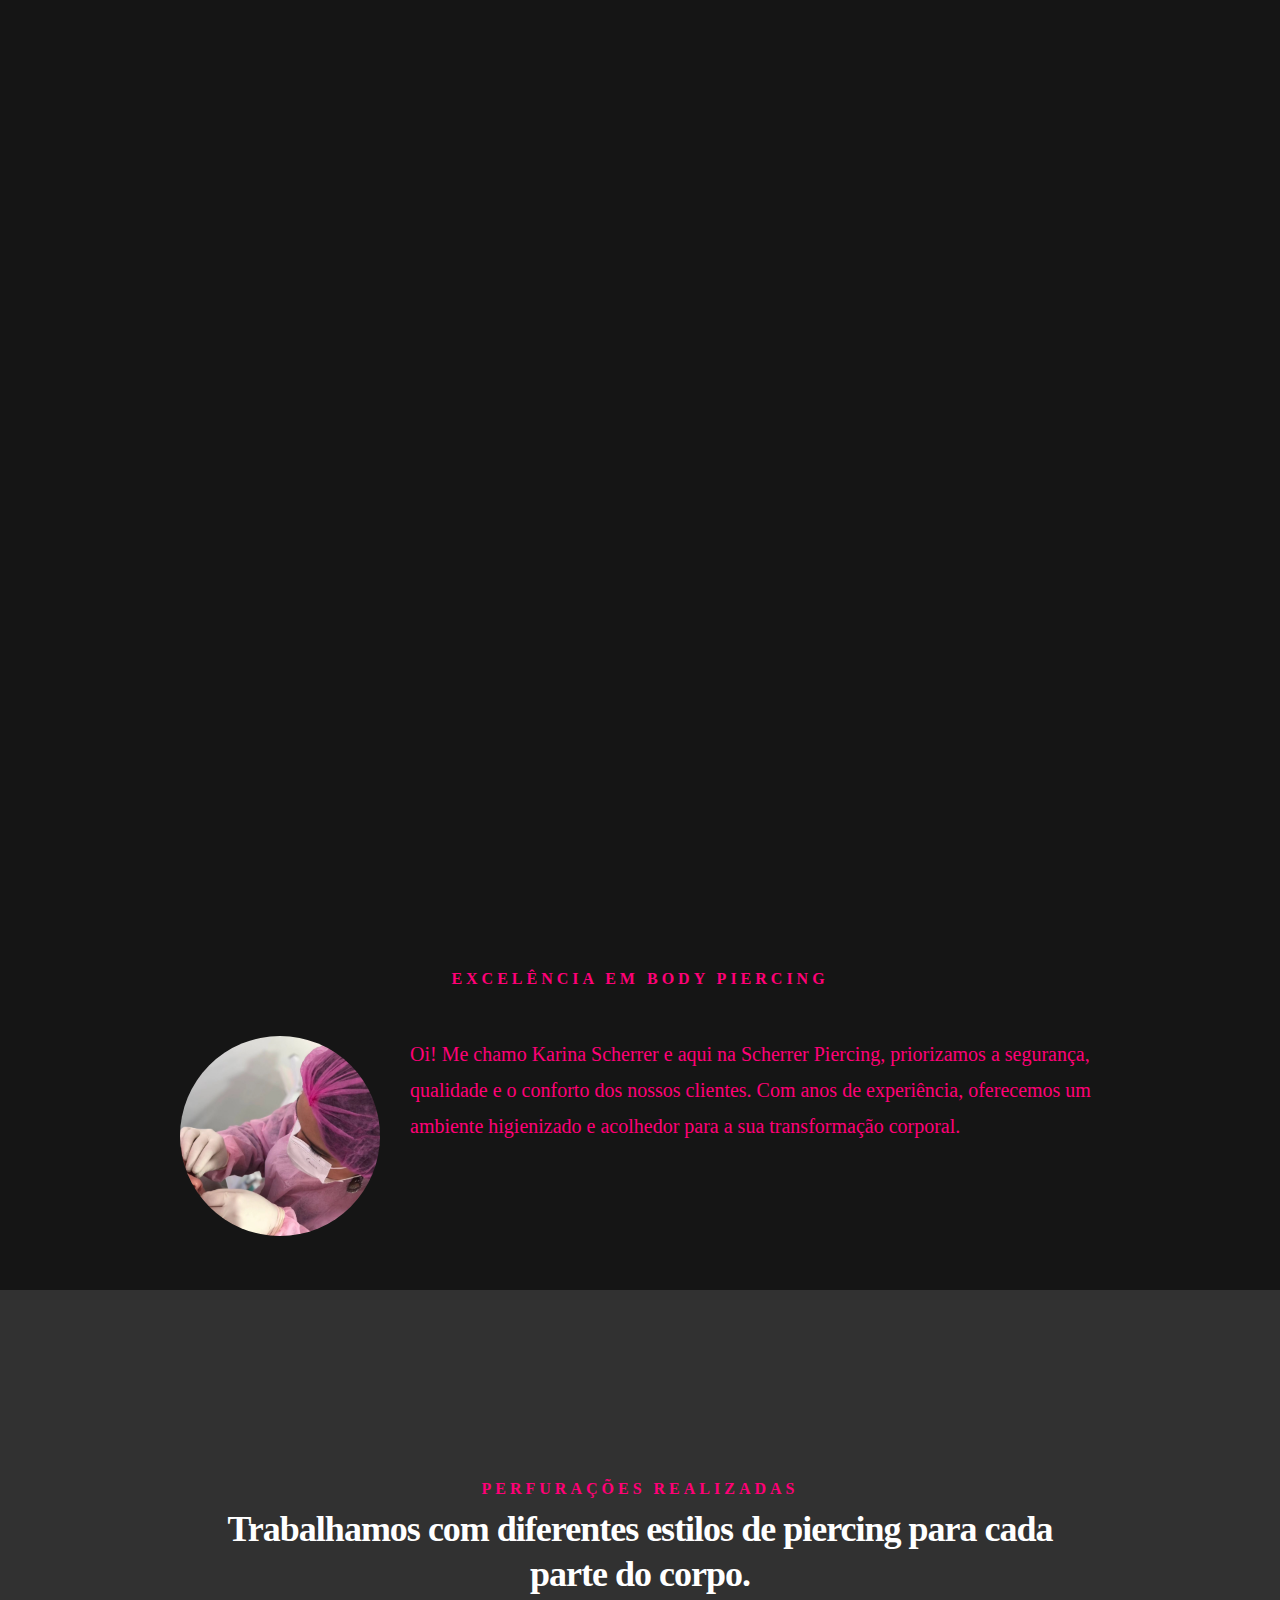
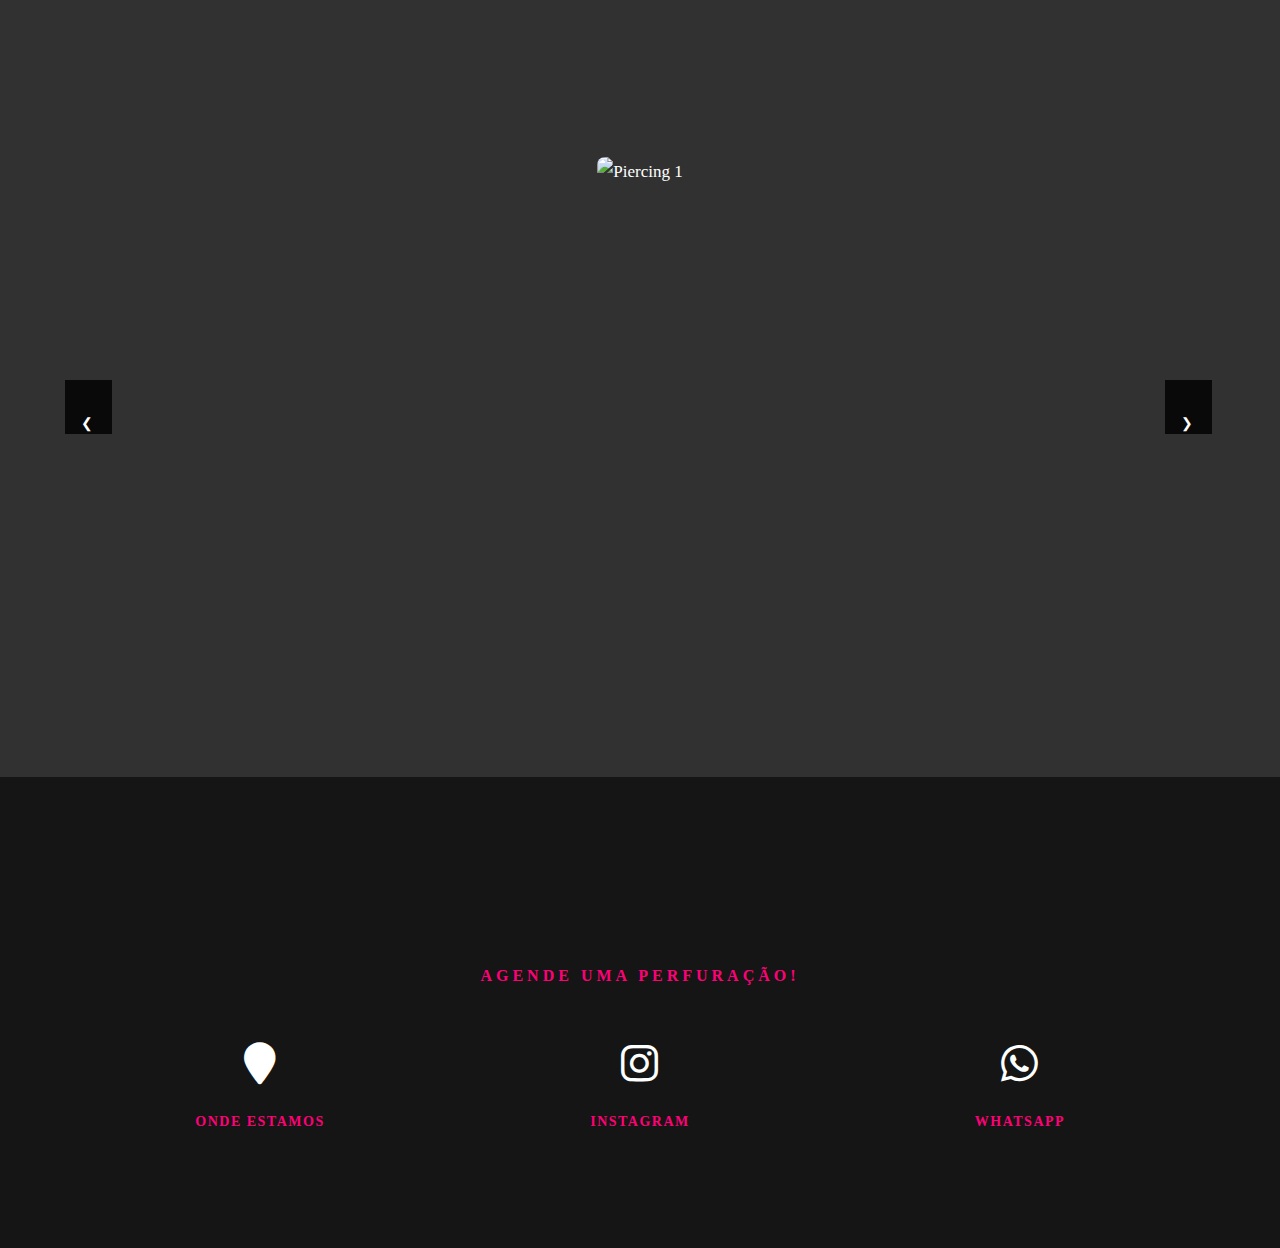
==== index.html @ 1ef667ef "chore(images): update piercing image file in assets directory" ====
<!DOCTYPE html>
<!--[if IE 8 ]><html class="no-js oldie ie8" lang="en"> <![endif]-->
<!--[if IE 9 ]><html class="no-js oldie ie9" lang="en"> <![endif]-->
<!--[if (gte IE 9)|!(IE)]><!-->
<html class="no-js" lang="en"> <!--<![endif]-->

<head>
  <meta charset="utf-8">
  <title>Scherrer Piercing - Excelência em Body Piercing</title>
  <meta name="description"
    content="Descubra a excelência em body piercing com Karina Scherrer. Segurança, qualidade e conforto garantidos. Agende uma perfuração agora!">
  <meta name="keywords" content="body piercing, perfuração segura, Karina Scherrer, estúdio de piercing, arte corporal">
  <meta name="author" content="Karina Scherrer">
  <meta name="viewport" content="width=device-width, initial-scale=1, maximum-scale=1">
  <link rel="icon" href="images/piercing-ico.png" type="image/png" />

  <link rel="stylesheet" href="css/base.css">
  <link rel="stylesheet" href="css/main.css">
  <link rel="stylesheet" href="css/vendor.css">
  <link rel="stylesheet" href="css/custom-carousel.css">
  <link rel="stylesheet" href="css/carousel-styles.css">


  <script src="js/modernizr.js"></script>
  <script src="js/pace.min.js"></script>

</head>

<body id="top">

  <section id="intro">

    <div class="intro-overlay" aria-hidden="true"></div>

    <div class="intro-content" aria-labelledby="intro-heading">
      <div class="row">

        <div class="col-twelve">

          <h1 id="intro-heading">Bem-vindo ao Scherrer Piercing</h1>

          <p class="intro-position">
            <span>Seu Corpo</span>
            <span>Sua Arte</span>
          </p>

          <a class="button stroke smoothscroll" href="#estudio" title="Saiba mais sobre o Estúdio">Sobre o estúdio</a>

        </div>

      </div>
    </div>
  </section>

  <section id="estudio">

    <div class="row section-intro">
      <div class="col-twelve">

        <h5> Excelência em Body Piercing </h5>


        <div class="intro-info">

          <img src="images/scherrer.jpeg" alt="Foto de Karina Scherrer, fundadora do Scherrer Piercing">

          <p class="lead">Oi! Me chamo Karina Scherrer e aqui na Scherrer Piercing, priorizamos a segurança,
            qualidade e o conforto dos
            nossos
            clientes. Com anos de experiência, oferecemos um ambiente higienizado e acolhedor para a sua
            transformação corporal. </p>
        </div>

      </div>
    </div>

    <div class="row estudio-content">

      <div class="col-six tab-full">

        <h3></h3>

      </div>

      <div class="col-six tab-full">
        </ul>
      </div>
    </div>
  </section>

  <section id="services" class="grey-section">
    <div class="row section-intro">
      <div class="col-twelve">
        <h5>Perfurações Realizadas</h5>
        <h1>Trabalhamos com diferentes estilos de piercing para cada parte do corpo.</h1>
        <p class="lead"></p>
      </div>
    </div>
    <div class="row services-content">
      <div class="col-twelve">
        <h3>Galeria de Piercings</h3>
        <section id="carousel">
          <div class="carousel-container">
            <button class="carousel-btn prev" onclick="navigateSlides(-1)">&#10094;</button>
            <div class="slides" id="slidesContainer">
            </div>
            <button class="carousel-btn next" onclick="navigateSlides(1)">&#10095;</button>
          </div>
        </section>
      </div>
    </div>
  </section>
  <script>
    document.addEventListener("DOMContentLoaded", function () {
      const slidesContainer = document.getElementById("slidesContainer");
      const imgCount = 48;

      for (let i = 1; i <= imgCount; i++) {
        const imgElement = document.createElement("img");
        imgElement.setAttribute("data-src", `images/piercings/${i}.jpeg`);
        imgElement.alt = `Piercing ${i}`;
        imgElement.classList.add("gallery-item", "slide-img", "lazy-load");
        if (i === 1) imgElement.style.display = "block";
        slidesContainer.appendChild(imgElement);
      }

      let slideIndex = 0;

      window.navigateSlides = function (n) {
        const slides = document.querySelectorAll(".slide-img");
        slides[slideIndex].style.display = "none";
        slideIndex = (slideIndex + n + slides.length) % slides.length;
        slides[slideIndex].style.display = "block";
      }
    });
  </script>

  <section id="contact">

    <div class="row section-intro">
      <div class="col-twelve">

        <h5>Agende uma perfuração!</h5>
      </div>
    </div>

    <div class="row contact-info">

      <div class="col-four tab-full">

        <div class="icon">
          <a href="https://www.google.com/maps/dir//scherrer+piercing/data=!4m6!4m5!1m1!4e2!1m2!1m1!1s0x94ce577d7c550337:0x5a8e71dbd92563c5?sa=X&ved=1t:3061&ictx=111"
            target="_blank">
            <i class="fa fa-map-marker"></i>
          </a>
        </div>
        <h5>Onde estamos</h5>

      </div>

      <div class="col-four tab-full collapse">

        <div class="icon">
          <a href="https://www.instagram.com/scherrerpiercing/" target="_blank">
            <i class="fab fa-instagram"></i>
          </a>
        </div>

        <h5>Instagram</h5>

      </div>

      <div class="col-four tab-full">

        <div class="icon">
          <a href="https://wa.me/5511990137278" target="_blank">
            <i class="fab fa-whatsapp"></i>
          </a>
        </div>

        <h5>whatsapp</h5>

      </div>

    </div>

  </section>
  <footer>
    <div class="row">
      <div class="col-six tab-full pull-right social">

      </div>

      <div id="go-top">
        <a class="smoothscroll" title="Back to Top" href="#top"><i class="fa fa-long-arrow-up"></i></a>
      </div>

    </div>
  </footer>

  <div id="preloader">
    <div id="loader"></div>
  </div>

  <script src="js/jquery-2.1.3.min.js"></script>
  <script src="js/plugins.js"></script>
  <script src="js/main.js"></script>

</body>

</html>
---- css/base.css ----
/**
 * ===================================================================
 *
 *  Kards v1.0 Base Stylesheet
 *  url: styleshout.com
 *  03-01-2016
 *  ------------------------------------------------------------------
 *  TOC:
 *  01. reset
 *  02. basic/base setup styles
 *  03. grid
 *  04. MISC
 *
 * ===================================================================
 */

/**
 * ===================================================================
 * 01. reset - normalize.css v3.0.2 | MIT License | git.io/normalize
 *
 * -------------------------------------------------------------------
 */
@import url('https://fonts.googleapis.com/css2?family=Lato:wght@400;700&display=swap');

html {
	font-family: 'Lato', sans-serif;
	-ms-text-size-adjust: 100%;
	-webkit-text-size-adjust: 100%;
}

body {
	margin: 0;
}

article,
aside,
details,
figcaption,
figure,
footer,
header,
hgroup,
main,
menu,
nav,
section,
summary {
	display: block;
}

audio,
canvas,
progress,
video {
	display: inline-block;
	vertical-align: baseline;
}

audio:not([controls]) {
	display: none;
	height: 0;
}

[hidden],
template {
	display: none;
}

a {
	background: transparent;
}

a:active,
a:hover {
	outline: 0;
}

abbr[title] {
	border-bottom: 1px dotted;
}

b,
strong {
	font-weight: bold;
}

dfn {
	font-style: italic;
}

h1 {
	font-size: 2em;
	margin: 0.67em 0;
}

mark {
	background: #FF0077;
	color: #000;
}

small {
	font-size: 80%;
}

sub,
sup {
	font-size: 75%;
	line-height: 0;
	position: relative;
	vertical-align: baseline;
}

sup {
	top: -0.5em;
}

sub {
	bottom: -0.25em;
}

img {
	border: 0;
}

svg:not(:root) {
	overflow: hidden;
}

figure {
	margin: 1em 40px;
}

hr {
	-moz-box-sizing: content-box;
	box-sizing: content-box;
	height: 0;
}

pre {
	overflow: auto;
}

code,
kbd,
pre,
samp {
	font-family: monospace, monospace;
	font-size: 1em;
}

button,
input,
optgroup,
select,
textarea {
	color: inherit;
	font: inherit;
	margin: 0;
}

button {
	overflow: visible;
}

button,
select {
	text-transform: none;
}

button,
html input[type="button"],
input[type="reset"],
input[type="submit"] {
	-webkit-appearance: button;
	cursor: pointer;
}

button[disabled],
html input[disabled] {
	cursor: default;
}

button::-moz-focus-inner,
input::-moz-focus-inner {
	border: 0;
	padding: 0;
}

input {
	line-height: normal;
}

input[type="checkbox"],
input[type="radio"] {
	box-sizing: border-box;
	padding: 0;
}

input[type="number"]::-webkit-inner-spin-button,
input[type="number"]::-webkit-outer-spin-button {
	height: auto;
}

input[type="search"] {
	-webkit-appearance: textfield;
	-moz-box-sizing: content-box;
	-webkit-box-sizing: content-box;
	box-sizing: content-box;
}

input[type="search"]::-webkit-search-cancel-button,
input[type="search"]::-webkit-search-decoration {
	-webkit-appearance: none;
}

fieldset {
	border: 1px solid #c0c0c0;
	margin: 0 2px;
	padding: 0.35em 0.625em 0.75em;
}

legend {
	border: 0;
	padding: 0;
}

textarea {
	overflow: auto;
}

optgroup {
	font-weight: bold;
}

table {
	border-collapse: collapse;
	border-spacing: 0;
}

td,
th {
	padding: 0;
}

/**
 * ===================================================================
 * 02. basic/base setup styles - (_basic.scss)
 *
 * -------------------------------------------------------------------
 */
html {
	font-size: 62.5%;
	box-sizing: border-box;
}

*,
*::before,
*::after {
	box-sizing: inherit;
}

body {
	font-weight: normal;
	line-height: 1;
	text-rendering: optimizeLegibility;
	word-wrap: break-word;
	-webkit-overflow-scrolling: touch;
	-webkit-text-size-adjust: none;
}

body,
input,
button {
	-moz-osx-font-smoothing: grayscale;
	-webkit-font-smoothing: antialiased;
}

/**
 * Media - (_basic.scss)
 * -------------------------------------------------------------------
 */
img,
video {
	max-width: 100%;
	height: auto;
}

/**
 * Typography resets - (_basic.scss)
 * -------------------------------------------------------------------
 */
div,
dl,
dt,
dd,
ul,
ol,
li,
h1,
h2,
h3,
h4,
h5,
h6,
pre,
form,
p,
blockquote,
th,
td {
	margin: 0;
	padding: 0;
}

h1,
h2,
h3,
h4,
h5,
h6 {
	-webkit-font-variant-ligatures: common-ligatures;
	-moz-font-variant-ligatures: common-ligatures;
	font-variant-ligatures: common-ligatures;
	text-rendering: optimizeLegibility;
}

em,
i {
	font-style: italic;
	line-height: inherit;
}

strong,
b {
	font-weight: bold;
	line-height: inherit;
}

small {
	font-size: 60%;
	line-height: inherit;
}

ol,
ul {
	list-style: none;
}

li {
	display: block;
}

/**
 * links - (_basic.scss)
 * -------------------------------------------------------------------
 */
a {
	text-decoration: none;
	line-height: inherit;
}

a img {
	border: none;
}

/**
 * inputs - (_basic.scss)
 * -------------------------------------------------------------------
 */
fieldset {
	margin: 0;
	padding: 0;
}

input[type="email"],
input[type="number"],
input[type="search"],
input[type="text"],
input[type="tel"],
input[type="url"],
input[type="password"],
textarea {
	-webkit-appearance: none;
	-moz-appearance: none;
	-ms-appearance: none;
	-o-appearance: none;
	appearance: none;
}

/**
 * ===================================================================
 * 03. grid - (_grid.scss)
 *
 * -------------------------------------------------------------------
 */
.row {
	width: 94%;
	max-width: 1140px;
	margin: 0 auto;
}

.row:before,
.row:after {
	content: "";
	display: table;
}

.row:after {
	clear: both;
}

.row .row {
	width: auto;
	max-width: none;
	margin-left: -20px;
	margin-right: -20px;
}

[class*="col-"],
.bgrid {
	float: left;
}

[class*="col-"] + [class*="col-"].end {
	float: right;
}

[class*="col-"] {
	padding: 0 20px;
}

.col-one {
	width: 8.33333%;
}

.col-two,
.col-1-6 {
	width: 16.66667%;
}

.col-three,
.col-1-4 {
	width: 25%;
}

.col-four,
.col-1-3 {
	width: 33.33333%;
}

.col-five {
	width: 41.66667%;
}

.col-six,
.col-1-2 {
	width: 50%;
}

.col-seven {
	width: 58.33333%;
}

.col-eight,
.col-2-3 {
	width: 66.66667%;
}

.col-nine,
.col-3-4 {
	width: 75%;
}

.col-ten,
.col-5-6 {
	width: 83.33333%;
}

.col-eleven {
	width: 91.66667%;
}

.col-twelve,
.col-full {
	width: 100%;
        margin-top: 64px;
}


/**
 * small screens - (_grid.scss)
 * ---------------------------------------------------------------
 */
@media screen and (max-width:1024px) {
	.row .row {
		margin-left: -18px;
		margin-right: -18px;
	}

	[class*="col-"] {
		padding: 0 18px;
	}

}

/**
 * tablets - (_grid.scss)
 * ---------------------------------------------------------------
 */
@media screen and (max-width:768px) {
	.row {
		width: auto;
		padding-left: 30px;
		padding-right: 30px;
	}

	.row .row {
		padding-left: 0;
		padding-right: 0;
		margin-left: -15px;
		margin-right: -15px;
	}

	[class*="col-"] {
		padding: 0 15px;
	}

	.tab-1-4 {
		width: 25%;
	}

	.tab-1-3 {
		width: 33.33333%;
	}

	.tab-1-2 {
		width: 50%;
	}

	.tab-2-3 {
		width: 66.66667%;
	}

	.tab-3-4 {
		width: 75%;
	}

	.tab-full {
		width: 100%;
	}

}

/**
 * large mobile devices - (_grid.scss)
 * ---------------------------------------------------------------
 */
@media screen and (max-width:600px) {
	.row {
		padding-left: 25px;
		padding-right: 25px;
	}

	.row .row {
		margin-left: -10px;
		margin-right: -10px;
	}

	[class*="col-"] {
		padding: 0 10px;
	}

	.mob-1-4 {
		width: 25%;
	}

	.mob-1-2 {
		width: 50%;
	}

	.mob-3-4 {
		width: 75%;
	}

	.mob-full {
		width: 100%;
	}

}

/**
 * small mobile devices - (_grid.scss)
 * ---------------------------------------------------------------
 */
@media screen and (max-width:400px) {
	.row .row {
		padding-left: 0;
		padding-right: 0;
		margin-left: 0;
		margin-right: 0;
	}

	[class*="col-"] {
		width: 100% !important;
		float: none !important;
		clear: both !important;
		margin-left: 0;
		margin-right: 0;
		padding: 0;
	}

	[class*="col-"] + [class*="col-"].end {
		float: none;
	}

}

/**
 * ===================================================================
 * block grids - (_grid.scss)
 *
 * -------------------------------------------------------------------
 */
[class*="block-"]:before,
[class*="block-"]:after {
	content: "";
	display: table;
}

[class*="block-"]:after {
	clear: both;
}

.block-1-6 .bgrid {
	width: 16.66667%;
}

.block-1-4 .bgrid {
	width: 25%;
}

.block-1-3 .bgrid {
	width: 33.33333%;
}

.block-1-2 .bgrid {
	width: 50%;
}

/**
 * Clearing for block grid columns. Allow columns with
 * different heights to align properly.
 */
.block-1-6 .bgrid:nth-child(6n+1),
.block-1-4 .bgrid:nth-child(4n+1),
.block-1-3 .bgrid:nth-child(3n+1),
.block-1-2 .bgrid:nth-child(2n+1) {
	clear: both;
}

/**
 * small screens - (_grid.scss)
 * ---------------------------------------------------------------
 */
@media screen and (max-width:1024px) {
	.block-s-1-6 .bgrid {
		width: 16.66667%;
	}

	.block-s-1-4 .bgrid {
		width: 25%;
	}

	.block-s-1-3 .bgrid {
		width: 33.33333%;
	}

	.block-s-1-2 .bgrid {
		width: 50%;
	}

	.block-s-full .bgrid {
		width: 100%;
		clear: both;
	}

	[class*="block-s-"] .bgrid:nth-child(n) {
		clear: none;
	}

	.block-s-1-6 .bgrid:nth-child(6n+1),
	.block-s-1-4 .bgrid:nth-child(4n+1),
	.block-s-1-3 .bgrid:nth-child(3n+1),
	.block-s-1-2 .bgrid:nth-child(2n+1) {
		clear: both;
	}

}

/**
 * tablets - (_grid.scss)
 * ---------------------------------------------------------------
 */
@media screen and (max-width:768px) {
	.block-tab-1-6 .bgrid {
		width: 16.66667%;
	}

	.block-tab-1-4 .bgrid {
		width: 25%;
	}

	.block-tab-1-3 .bgrid {
		width: 33.33333%;
	}

	.block-tab-1-2 .bgrid {
		width: 50%;
	}

	.block-tab-full .bgrid {
		width: 100%;
		clear: both;
	}

	[class*="block-tab-"] .bgrid:nth-child(n) {
		clear: none;
	}

	.block-tab-1-6 .bgrid:nth-child(6n+1),
	.block-tab-1-4 .bgrid:nth-child(4n+1),
	.block-tab-1-3 .bgrid:nth-child(3n+1),
	.block-tab-1-2 .bgrid:nth-child(2n+1) {
		clear: both;
	}

}

/**
 * large mobile devices - (_grid.scss)
 * ---------------------------------------------------------------
 */
@media screen and (max-width:600px) {
	.block-mob-1-6 .bgrid {
		width: 16.66667%;
	}

	.block-mob-1-4 .bgrid {
		width: 25%;
	}

	.block-mob-1-3 .bgrid {
		width: 33.33333%;
	}

	.block-mob-1-2 .bgrid {
		width: 50%;
	}

	.block-mob-full .bgrid {
		width: 100%;
		clear: both;
	}

	[class*="block-mob-"] .bgrid:nth-child(n) {
		clear: none;
	}

	.block-mob-1-6 .bgrid:nth-child(6n+1),
	.block-mob-1-4 .bgrid:nth-child(4n+1),
	.block-mob-1-3 .bgrid:nth-child(3n+1),
	.block-mob-1-2 .bgrid:nth-child(2n+1) {
		clear: both;
	}

}

/**
 * stack on small mobile devices - (_grid.scss)
 * ---------------------------------------------------------------
 */
@media screen and (max-width:400px) {
	.stack .bgrid {
		width: 100% !important;
		float: none !important;
		clear: both !important;
		margin-left: 0;
		margin-right: 0;
	}

}

/**
 * ===================================================================
 * 04. MISC  - (_grid.scss)
 *
 * -------------------------------------------------------------------
 */

/**
 * Clearing - (http://nicolasgallagher.com/micro-clearfix-hack/
 */
.group:before,
.group:after {
	content: "";
	display: table;
}

.group:after {
	clear: both;
}

/**
 * Misc Helper Styles
 */
.hide {
	display: none;
}

.invisible {
	visibility: hidden;
}

.antialiased {
	-webkit-font-smoothing: antialiased;
	-moz-osx-font-smoothing: grayscale;
}

.remove-bottom {
	margin-bottom: 0;
}

.half-bottom {
	margin-bottom: 1.5rem !important;
}

.add-bottom {
	margin-bottom: 3rem !important;
}

.no-border {
	border: none;
}

.full-width {
	width: 100%;
}

.text-center {
	text-align: center;
}

.text-left {
	text-align: left;
}

.text-right {
	text-align: right;
}

.pull-left {
	float: left;
}

.pull-right {
	float: right;
}

.align-center {
	margin-left: auto;
	margin-right: auto;
	text-align: center;
}

/*# sourceMappingURL=base.css.map */
---- css/main.css ----
#gallery-col-1,
#gallery-col-2,
#gallery-col-3 {
        display: grid;
        grid-template-columns: repeat(auto-fill, minmax(200px, 1fr));
        gap: 10px;
        margin: 20px 0;
}

.gallery-item {
        width: 100%;
        height: auto;
        object-fit: cover;
        border-radius: 8px;
        transition: transform 0.3s ease, filter 0.3s ease;
}

.gallery-item:hover {
        transform: scale(1.05);
        filter: brightness(90%);
}

.fade-in {
        opacity: 0;
        transform: translateY(20px);
        transition: opacity 0.6s ease-out, transform 0.6s ease-out;
}

.fade-in.visible {
        opacity: 1;
        transform: translateY(0);
}

.gallery-item:hover {
        transform: scale(1.05);
}

/**
 * ===================================================================
 *
 *  Kards v1.0 Main Stylesheet
 *  url: styleshout.com
 *  03-01-2016
 *  ------------------------------------------------------------------
 *  TOC:
 *  01. webfonts and iconfonts
 *  02. base style overrides
 *  03. typography & general theme styles
 *  04. preloader
 *  05. forms
 *  06. buttons
 *  07. other components
 *  08. common styles
 *  09. header styles
 *  10. intro
 *  11. about
 *  12. resume
 *  13. portfolio
 *  14. call-to-action section
 *  15. services
 *  16. stats
 *  17. contact
 *  18. footer
 *
 * ===================================================================
 */


/**
 * ===================================================================
 * 01. webfonts and iconfonts - (_document-setup.scss)
 *
 * -------------------------------------------------------------------
 */
@import url("fonts.css");
@import url("font-awesome/css/font-awesome.min.css");
@import url("micons/micons.css");


/**
 * ===================================================================
 * 02. base style overrides - (_document-setup.scss)
 *
 * -------------------------------------------------------------------
 */
html {
        font-size: 10px;
}

@media only screen and (max-width:1024px) {
        html {
                font-size: 9.411764705882353px;
        }
}

@media only screen and (max-width:768px) {
        html {
                font-size: 10px;
        }
}

@media only screen and (max-width:400px) {
        html {
                font-size: 9.411764705882353px;
        }
}

html,
body {
        height: 100%;
}

body {
        background: #151515;
        font-family: "lora-regular", serif;
        font-size: 1.7rem;
        line-height: 3rem;
        color: #ffffff;
}

/**
 * links - (_document-setup.scss)
 * -------------------------------------------------------------------
 */
a,
a:visited {
        color: #000000;
        -moz-transition: all 0.3s ease-in-out;
        -o-transition: all 0.3s ease-in-out;
        -webkit-transition: all 0.3s ease-in-out;
        -ms-transition: all 0.3s ease-in-out;
        transition: all 0.3s ease-in-out;
}

a:hover,
a:focus,
a:active {
        color: #FF0077;
        outline: 0;
}

/**
 * ===================================================================
 * 03. typography & general theme styles - (_document-setup.scss)
 *
 * -------------------------------------------------------------------
 */
h1,
h2,
h3,
h4,
h5,
h6,
.h01,
.h02,
.h03,
.h04,
.h05,
.h06 {
        font-family: "poppins-semibold", sans-serif;
        color: #313131;
        font-style: normal;
        text-rendering: optimizeLegibility;
        margin-bottom: 2.1rem;
}

h3,
.h03,
h4,
.h04 {
        margin-bottom: 1.8rem;
}

h5,
.h05,
h6,
.h06 {
        font-family: "poppins-bold";
        margin-bottom: 1.2rem;
}

h1,
.h01 {
        font-size: 3.1rem;
        line-height: 1.355;
        letter-spacing: -.1rem;
}

@media only screen and (max-width:600px) {

        h1,
        .h01 {
                font-size: 2.6rem;
                letter-spacing: -.07rem;
        }
}

h2,
.h02 {
        font-size: 2.4rem;
        line-height: 1.25;
}

h3,
.h03 {
        font-size: 2rem;
        line-height: 1.5;
}

h4,
.h04 {
        font-size: 1.7rem;
        line-height: 1.765;
}

h5,
.h05 {
        font-size: 1.4rem;
        line-height: 1.714;
        text-transform: uppercase;
        letter-spacing: .15rem;
}

h6,
.h06 {
        font-size: 1.3rem;
        line-height: 1.846;
        text-transform: uppercase;
        letter-spacing: .15rem;
}

p img {
        margin: 0;
}

p.lead {
        font-family: "lora-regular", serif;
        font-size: 2rem;
        line-height: 1.8;
        color: #888888;
}

@media only screen and (max-width:768px) {
        p.lead {
                font-size: 1.7rem;
        }
}

em,
i,
strong,
b {
        font-size: 1.7rem;
        line-height: 3rem;
        font-style: normal;
        font-weight: normal;
}

em,
i {
        font-family: "lora-italic", serif;
}

strong,
b {
        font-family: "lora-bold", serif;
}

small {
        font-size: 1.2rem;
        line-height: inherit;
}

blockquote {
        margin: 3rem 0;
        padding-left: 4rem;
        position: relative;
}

blockquote:before {
        content: "\201C";
        font-size: 8rem;
        line-height: 0px;
        margin: 0;
        color: #313131;
        font-family: arial, sans-serif;
        position: absolute;
        top: 3rem;
        left: 0;
}

blockquote p {
        font-family: georgia, serif;
        font-style: italic;
        padding: 0;
        font-size: 1.9rem;
        line-height: 1.737;
}

blockquote cite {
        display: block;
        font-size: 1.3rem;
        font-style: normal;
        line-height: 1.616;
}

blockquote cite:before {
        content: "\2014 \0020";
}

blockquote cite a,
blockquote cite a:visited {
        color: #888888;
        border: none;
}

abbr {
        font-family: "poppins-bold", serif;
        font-variant: small-caps;
        text-transform: lowercase;
        letter-spacing: .05rem;
        color: #888888;
}

var,
kbd,
samp,
code,
pre {
        font-family: Consolas, "Andale Mono", Courier, "Courier New", monospace;
}

pre {
        padding: 2.4rem 3rem 3rem;
        background: #F1F1F1;
}

code {
        font-size: 1.4rem;
        margin: 0 .2rem;
        padding: .3rem .6rem;
        white-space: nowrap;
        background: #F1F1F1;
        border: 1px solid #E1E1E1;
        border-radius: 3px;
}

pre>code {
        display: block;
        white-space: pre;
        line-height: 2;
        padding: 0;
        margin: 0;
}

pre.prettyprint>code {
        border: none;
}

del {
        text-decoration: line-through;
}

abbr[title],
dfn[title] {
        border-bottom: 1px dotted;
        cursor: help;
}

mark {
        background: #FFF49B;
        color: #000;
}

hr {
        border: solid #d2d2d2;
        border-width: 1px 0 0;
        clear: both;
        margin: 2.4rem 0 1.5rem;
        height: 0;
}

/**
 * Lists - (_document-setup.scss)
 * -------------------------------------------------------------------
 */
ol {
        list-style: decimal;
}

ul {
        list-style: disc;
}

li {
        display: list-item;
}

ol,
ul {
        margin-left: 1.7rem;
}

ul li {
        padding-left: .4rem;
}

ul ul,
ul ol,
ol ol,
ol ul {
        margin: .6rem 0 .6rem 1.7rem;
}

ul.disc li {
        display: list-item;
        list-style: none;
        padding: 0 0 0 .8rem;
        position: relative;
}

ul.disc li::before {
        content: "";
        display: inline-block;
        width: 8px;
        height: 8px;
        border-radius: 50%;
        background: #FF0077;
        position: absolute;
        left: -17px;
        top: 11px;
        vertical-align: middle;
}

dt {
        margin: 0;
        color: #FF0077;
}

dd {
        margin: 0 0 0 2rem;
}

/**
 * tables - (_document-setup.scss)
 * -------------------------------------------------------------------
 */
table {
        border-width: 0;
        width: 100%;
        max-width: 100%;
        font-family: "lora-regular", sans-serif;
}

th,
td {
        padding: 1.5rem 3rem;
        text-align: left;
        border-bottom: 1px solid #E8E8E8;
}

th {
        color: #313131;
        font-family: "poppins-bold", sans-serif;
}

td {
        line-height: 1.5;
}

th:first-child,
td:first-child {
        padding-left: 0;
}

th:last-child,
td:last-child {
        padding-right: 0;
}

.table-responsive {
        overflow-x: auto;
        -webkit-overflow-scrolling: touch;
}

/**
 * Spacing - (_document-setup.scss)
 * -------------------------------------------------------------------
 */
button,
.button {
        margin-bottom: 1.2;
}

fieldset {
        margin-bottom: 1.5rem;
}

input,
textarea,
select,
pre,
blockquote,
figure,
table,
p,
ul,
ol,
dl,
form,
.fluid-video-wrapper,
.ss-custom-select {
        margin-bottom: 3rem;
}

/**
 * floated image - (_document-setup.scss)
 * -------------------------------------------------------------------
 */
img.pull-right {
        margin: .9rem 0 0 2.4rem;
}

img.pull-left {
        margin: .9rem 2.4rem 0 0;
}

/**
 * block grid paddings - (_document-setup.scss)
 * -------------------------------------------------------------------
 */
.bgrid {
        padding: 0 20px;
}

@media only screen and (max-width:1024px) {
        .bgrid {
                padding: 0 18px;
        }
}

@media only screen and (max-width:768px) {
        .bgrid {
                padding: 0 15px;
        }
}

@media only screen and (max-width:600px) {
        .bgrid {
                padding: 0 10px;
        }
}

@media only screen and (max-width:400px) {
        .bgrid {
                padding: 0;
        }
}

/**
 * pace.js styles - minimal  - (_document-setup.scss)
 * -------------------------------------------------------------------
 */
.pace {
        -webkit-pointer-events: none;
        pointer-events: none;
        -webkit-user-select: none;
        -moz-user-select: none;
        user-select: none;
}

.pace-inactive {
        display: none;
}

.pace .pace-progress {
        background: #FF0077;
        position: fixed;
        z-index: 900;
        top: 0;
        right: 100%;
        width: 100%;
        height: 6px;
}

/**
 * ===================================================================
 * 04. preloader - (_preloader-1.scss)
 *
 * -------------------------------------------------------------------
 */
#preloader {
        position: fixed;
        top: 0;
        left: 0;
        right: 0;
        bottom: 0;
        background: #151515;
        z-index: 800;
        height: 100%;
        width: 100%;
}

.no-js #preloader,
.oldie #preloader {
        display: none;
}

#loader {
        position: absolute;
        left: 50%;
        top: 50%;
        width: 60px;
        height: 60px;
        margin: -30px 0 0 -30px;
        padding: 0;
}

#loader:before {
        content: "";
        border-top: 11px solid rgba(255, 255, 255, 0.1);
        border-right: 11px solid rgba(255, 255, 255, 0.1);
        border-bottom: 11px solid rgba(255, 255, 255, 0.1);
        border-left: 11px solid #FF0077;
        -webkit-animation: load 1.1s infinite linear;
        animation: load 1.1s infinite linear;
        display: block;
        border-radius: 50%;
        width: 60px;
        height: 60px;
}

@-webkit-keyframes load {
        0% {
                -webkit-transform: rotate(0deg);
                transform: rotate(0deg);
        }

        100% {
                -webkit-transform: rotate(360deg);
                transform: rotate(360deg);
        }
}

@keyframes load {
        0% {
                -webkit-transform: rotate(0deg);
                transform: rotate(0deg);
        }

        100% {
                -webkit-transform: rotate(360deg);
                transform: rotate(360deg);
        }
}

/**
 * ===================================================================
 * 05. forms - (_forms.scss)
 *
 * -------------------------------------------------------------------
 */
fieldset {
        border: none;
}

input[type="email"],
input[type="number"],
input[type="search"],
input[type="text"],
input[type="tel"],
input[type="url"],
input[type="password"],
textarea,
select {
        display: block;
        height: 6rem;
        padding: 1.5rem 0;
        border: 0;
        outline: none;
        vertical-align: middle;
        color: #313131;
        font-family: "poppins-regular", sans-serif;
        font-size: 1.5rem;
        line-height: 3rem;
        max-width: 100%;
        background: transparent;
        border-bottom: 1px solid rgba(0, 0, 0, 0.3);
        -moz-transition: all 0.3s ease-in-out;
        -o-transition: all 0.3s ease-in-out;
        -webkit-transition: all 0.3s ease-in-out;
        -ms-transition: all 0.3s ease-in-out;
        transition: all 0.3s ease-in-out;
}

.ss-custom-select {
        position: relative;
        padding: 0;
}

.ss-custom-select select {
        -webkit-appearance: none;
        -moz-appearance: none;
        -ms-appearance: none;
        -o-appearance: none;
        appearance: none;
        text-indent: 0.01px;
        text-overflow: '';
        margin: 0;
        line-height: 3rem;
        vertical-align: middle;
}

.ss-custom-select select option {
        padding-left: 2rem;
        padding-right: 2rem;
}

.ss-custom-select select::-ms-expand {
        display: none;
}

.ss-custom-select::after {
        content: '\f0d7';
        font-family: 'FontAwesome';
        position: absolute;
        top: 50%;
        right: 1.5rem;
        margin-top: -10px;
        bottom: auto;
        width: 20px;
        height: 20px;
        line-height: 20px;
        font-size: 18px;
        text-align: center;
        pointer-events: none;
        color: #252525;
}

/* IE9 and below */
.oldie .ss-custom-select::after {
        display: none;
}

textarea {
        min-height: 25rem;
}

input[type="email"]:focus,
input[type="number"]:focus,
input[type="search"]:focus,
input[type="text"]:focus,
input[type="tel"]:focus,
input[type="url"]:focus,
input[type="password"]:focus,
textarea:focus,
select:focus {
        color: #cc005f;
        border-bottom: 1px solid #FF0077;
}

label,
legend {
        font-family: "poppins-bold", sans-serif;
        font-size: 1.4rem;
        margin-bottom: .6rem;
        color: #3b3b3b;
        display: block;
}

input[type="checkbox"],
input[type="radio"] {
        display: inline;
}

label>.label-text {
        display: inline-block;
        margin-left: 1rem;
        font-family: "poppins-regular", sans-serif;
        line-height: inherit;
}

label>input[type="checkbox"],
label>input[type="radio"] {
        margin: 0;
        position: relative;
        top: .15rem;
}

/**
 * Style Placeholder Text
 * -
 */
::-webkit-input-placeholder {
        color: #a1a1a1;
}

:-moz-placeholder {
        color: #a1a1a1;
        /* Firefox 18- */
}

::-moz-placeholder {
        color: #a1a1a1;
        /* Firefox 19+ */
}

:-ms-input-placeholder {
        color: #a1a1a1;
}

.placeholder {
        color: #a1a1a1 !important;
}

/**
 * ===================================================================
 * 06. buttons - (_button-essentials.scss)
 *
 * -------------------------------------------------------------------
 */
.button,
a.button,
button,
input[type="submit"],
input[type="reset"],
input[type="button"] {
        display: inline-block;
        font-family: "poppins-bold", sans-serif;
        font-size: 1.4rem;
        text-transform: uppercase;
        letter-spacing: .3rem;
        height: 5.4rem;
        line-height: 5.4rem;
        padding: 0 3rem;
        margin: 0 .3rem 1.2rem 0;
        background: #d8d8d8;
        color: #313131;
        text-decoration: none;
        cursor: pointer;
        text-align: center;
        white-space: nowrap;
        border: none;
        -moz-transition: all 0.3s ease-in-out;
        -o-transition: all 0.3s ease-in-out;
        -webkit-transition: all 0.3s ease-in-out;
        -ms-transition: all 0.3s ease-in-out;
        transition: all 0.3s ease-in-out;
}

.button:hover,
a.button:hover,
button:hover,
input[type="submit"]:hover,
input[type="reset"]:hover,
input[type="button"]:hover,
.button:focus,
button:focus,
input[type="submit"]:focus,
input[type="reset"]:focus,
input[type="button"]:focus {
        background: #bebebe;
        color: #000000;
        outline: 0;
}

.button.button-primary,
a.button.button-primary,
button.button-primary,
input[type="submit"].button-primary,
input[type="reset"].button-primary,
input[type="button"].button-primary {
        background: #313131;
        color: #FFFFFF;
}

.button.button-primary:hover,
a.button.button-primary:hover,
button.button-primary:hover,
input[type="submit"].button-primary:hover,
input[type="reset"].button-primary:hover,
input[type="button"].button-primary:hover,
.button.button-primary:focus,
button.button-primary:focus,
input[type="submit"].button-primary:focus,
input[type="reset"].button-primary:focus,
input[type="button"].button-primary:focus {
        background: #1f1f1f;
}

button.full-width,
.button.full-width {
        width: 100%;
        margin-right: 0;
}

button.medium,
.button.medium {
        height: 5.7rem !important;
        line-height: 5.7rem !important;
        padding: 0 1.8rem !important;
}

button.large,
.button.large {
        height: 6rem !important;
        line-height: 6rem !important;
        padding: 0rem 3rem !important;
}

button.stroke,
.button.stroke {
        background: transparent !important;
        border: 3px solid #313131;
        line-height: 4.8rem;
}

button.stroke.medium,
.button.stroke.medium {
        line-height: 5.1rem !important;
}

button.stroke.large,
.button.stroke.large {
        line-height: 5.4rem !important;
}

button.stroke:hover,
.button.stroke:hover {
        border: 3px solid #FF0077;
        color: #FF0077;
}

button::-moz-focus-inner,
input::-moz-focus-inner {
        border: 0;
        padding: 0;
}


/**
 * ===================================================================
 * 07. other components - (_others.scss)
 *
 * -------------------------------------------------------------------
 */

/**
 * alert box - (_alert-box.scss)
 * -------------------------------------------------------------------
 */
.alert-box {
        padding: 2.1rem 4rem 2.1rem 3rem;
        position: relative;
        margin-bottom: 3rem;
        border-radius: 3px;
        font-family: "poppins-regular", sans-serif;
        font-size: 1.5rem;
}

.alert-box .close {
        position: absolute;
        right: 1.8rem;
        top: 1.8rem;
        cursor: pointer;
}

.ss-error {
        background-color: #ffd1d2;
        color: #e65153;
}

.ss-success {
        background-color: #c8e675;
        color: #758c36;
}

.ss-info {
        background-color: #d7ecfb;
        color: #4a95cc;
}

.ss-notice {
        background-color: #fff099;
        color: #bba31b;
}

/**
 * additional typo styles - (_additional-typo.scss)
 * -------------------------------------------------------------------
 */

/**
 * drop cap
 */
.drop-cap:first-letter {
        float: left;
        margin: 0;
        padding: 1.5rem .6rem 0 0;
        font-size: 8.4rem;
        font-family: "poppins-bold", sans-serif;
        line-height: 6rem;
        text-indent: 0;
        background: transparent;
        color: #313131;
}

/**
 * line definition style
 */
.lining dt,
.lining dd {
        display: inline;
        margin: 0;
}

.lining dt+dt:before,
.lining dd+dt:before {
        content: "\A";
        white-space: pre;
}

.lining dd+dd:before {
        content: ", ";
}

.lining dd+dd:before {
        content: ", ";
}

.lining dd:before {
        content: ": ";
        margin-left: -0.2em;
}

/**
 * dictionary definition style
 */
.dictionary-style dt {
        display: inline;
        counter-reset: definitions;
}

.dictionary-style dt+dt:before {
        content: ", ";
        margin-left: -0.2em;
}

.dictionary-style dd {
        display: block;
        counter-increment: definitions;
}

.dictionary-style dd:before {
        content: counter(definitions, decimal) ". ";
}

/**
 * Pull Quotes
 * -----------
 * markup:
 *
 * <aside class="pull-quote">
 *              <blockquote>
 *                      <p></p>
 *              </blockquote>
 *      </aside>
 *
 * ---------------------------------------------------------------------
 */
.pull-quote {
        position: relative;
        padding: 2.1rem 3rem 2.1rem 0px;
}

.pull-quote:before,
.pull-quote:after {
        height: 1em;
        position: absolute;
        font-size: 8rem;
        font-family: Arial, Sans-Serif;
        color: #333;
}

.pull-quote:before {
        content: "\201C";
        top: 33px;
        left: 0;
}

.pull-quote:after {
        content: '\201D';
        bottom: -33px;
        right: 0;
}

.pull-quote blockquote {
        margin: 0;
}

.pull-quote blockquote:before {
        content: none;
}

/**
 * Stats Tab
 * ---------
 * markup:
 *
 * <ul class="stats-tabs">
 *              <li><a href="#">[value]<em>[name]</em></a></li>
 *      </ul>
 *
 * Extend this object into your markup.
 *
 * ---------------------------------------------------------------------
 */
.stats-tabs {
        padding: 0;
        margin: 3rem 0;
}

.stats-tabs li {
        display: inline-block;
        margin: 0 1.5rem 3rem 0;
        padding: 0 1.5rem 0 0;
        border-right: 1px solid #ccc;
}

.stats-tabs li:last-child {
        margin: 0;
        padding: 0;
        border: none;
}

.stats-tabs li a {
        display: inline-block;
        font-size: 2.5rem;
        font-family: "poppins-bold", sans-serif;
        border: none;
        color: #252525;
}

.stats-tabs li a:hover {
        color: #FF0077;
}

.stats-tabs li a em {
        display: block;
        margin: .6rem 0 0 0;
        font-size: 1.4rem;
        font-family: "poppins-regular", sans-serif;
        color: #888888;
}

/**
 * skillbars - (_skillbars.scss)
 * -------------------------------------------------------------------
 */
.skill-bars {
        list-style: none;
        margin: 6rem 0 3rem;
}

.skill-bars li {
        height: .6rem;
        background: #a1a1a1;
        width: 100%;
        margin-bottom: 6rem;
        padding: 0;
        position: relative;
}

.skill-bars li strong {
        position: absolute;
        left: 0;
        top: -3rem;
        font-family: "poppins-bold", sans-serif;
        color: #313131;
        text-transform: uppercase;
        letter-spacing: .2rem;
        font-size: 1.5rem;
        line-height: 2.4rem;
}

.skill-bars li .progress {
        background: #313131;
        position: relative;
        height: 100%;
}

.skill-bars li .progress span {
        position: absolute;
        right: 0;
        top: -3.6rem;
        display: block;
        font-family: "poppins-regular", sans-serif;
        color: white;
        font-size: 1.1rem;
        line-height: 1;
        background: #313131;
        padding: .6rem .6rem;
        border-radius: 3px;
}

.skill-bars li .progress span::after {
        position: absolute;
        left: 50%;
        bottom: -5px;
        margin-left: -5px;
        border-right: 5px solid transparent;
        border-left: 5px solid transparent;
        border-top: 5px solid #313131;
        content: "";
}

.skill-bars li .percent5 {
        width: 5%;
}

.skill-bars li .percent10 {
        width: 10%;
}

.skill-bars li .percent15 {
        width: 15%;
}

.skill-bars li .percent20 {
        width: 20%;
}

.skill-bars li .percent25 {
        width: 25%;
}

.skill-bars li .percent30 {
        width: 30%;
}

.skill-bars li .percent35 {
        width: 35%;
}

.skill-bars li .percent40 {
        width: 40%;
}

.skill-bars li .percent45 {
        width: 45%;
}

.skill-bars li .percent50 {
        width: 50%;
}

.skill-bars li .percent55 {
        width: 55%;
}

.skill-bars li .percent60 {
        width: 60%;
}

.skill-bars li .percent65 {
        width: 65%;
}

.skill-bars li .percent70 {
        width: 70%;
}

.skill-bars li .percent75 {
        width: 75%;
}

.skill-bars li .percent80 {
        width: 80%;
}

.skill-bars li .percent85 {
        width: 85%;
}

.skill-bars li .percent90 {
        width: 90%;
}

.skill-bars li .percent95 {
        width: 95%;
}

.skill-bars li .percent100 {
        width: 100%;
}


/**
 * ===================================================================
 * 08. common styles (_layout.scss)
 *
 * -------------------------------------------------------------------
 */
.grey-section {
        background: #ebebeb;
}

.grey-section p.lead {
        color: #7d7d7d;
}

.section-intro {
        max-width: 900px;
        margin-left: auto;
        margin-right: auto;
        text-align: center;
        margin-bottom: 3.6rem;
        position: relative;
}

.section-intro h1 {
        font-family: "poppins-semibold", serif;
        font-size: 3.6rem;
        color: #313131;
        line-height: 1.25;
        margin-bottom: 1.2rem;
}

.section-intro h5 {
        color: #FF0077;
        font-size: 1.6rem;
        line-height: 1.875;
        margin-bottom: 0.3rem;
        letter-spacing: .4rem;
}

/**
 * responsive:
 * common styles
 * -------------------------------------------------------------------
 */
@media only screen and (max-width:768px) {
        .section-intro {
                max-width: 650px;
        }

        .section-intro h1 {
                font-size: 3rem;
        }
}

@media only screen and (max-width:600px) {
        .section-intro h1 {
                font-size: 2.6rem;
        }

        .section-intro h5 {
                font-size: 1.5rem;
                letter-spacing: .3rem;
        }
}

@media only screen and (max-width:400px) {
        .section-intro h1 {
                font-size: 2.4rem;
        }
}


/**
 * ===================================================================
 * 09. header styles - (_layout.scss)
 *
 * -------------------------------------------------------------------
 */
header {
        position: fixed;
        width: 100%;
        min-height: 66px;
        z-index: 600;
}

header .row {
        position: relative;
        min-height: 66px;
}

header .top-bar {
        display: block;
        background: #000000;
        min-width: 220px;
        min-height: 66px;
        position: absolute;
        left: 90px;
        top: 0;
}

header .logo {
        float: left;
        margin-left: 20px;
        margin-right: 50px;
        margin-top: 25px;
        position: relative;
}

header .logo a {
        display: block;
        margin: 0;
        padding: 0;
        border: none;
        font: 0/0 a;
        text-shadow: none;
        color: transparent;
        width: 100px;
        height: 15px;
        background-size: 100px 15px;
}

/**
 * menu toggle - (_layout.css)
 * -------------------------------------------------------------------
 */
.menu-toggle {
        float: left;
        width: 40px;
        height: 40px;
        margin-left: 20px;
        margin-top: 13px;
        display: block;
        position: relative;
}

.menu-toggle span {
        display: block;
        background-color: #FF0077;
        width: 24px;
        height: 3px;
        margin-top: -1.5px;
        font: 0/0 a;
        text-shadow: none;
        color: transparent;
        position: absolute;
        right: 8px;
        top: 50%;
        bottom: auto;
        left: auto;
        -moz-transition: background 0.2s ease-in-out;
        -o-transition: background 0.2s ease-in-out;
        -webkit-transition: background 0.2s ease-in-out;
        -ms-transition: background 0.2s ease-in-out;
        transition: background 0.2s ease-in-out;
}

.menu-toggle span::before,
.menu-toggle span::after {
        content: '';
        width: 100%;
        height: 100%;
        background-color: inherit;
        position: absolute;
        left: 0;
        -moz-transition-duration: 0.2s, 0.2s;
        -o-transition-duration: 0.2s, 0.2s;
        -webkit-transition-duration: 0.2s, 0.2s;
        -ms-transition-duration: 0.2s, 0.2s;
        transition-duration: 0.2s, 0.2s;
        -moz-transition-delay: 0.2s, 0s;
        -o-transition-delay: 0.2s, 0s;
        -webkit-transition-delay: 0.2s, 0s;
        -ms-transition-delay: 0.2s, 0s;
        transition-delay: 0.2s, 0s;
}

.menu-toggle span::before {
        top: -8px;
        -moz-transition-property: top, transform;
        -o-transition-property: top, transform;
        -webkit-transition-property: top, transform;
        -ms-transition-property: top, transform;
        transition-property: top, transform;
}

.menu-toggle span::after {
        bottom: -8px;
        -moz-transition-property: bottom, transform;
        -o-transition-property: bottom, transform;
        -webkit-transition-property: bottom, transform;
        -ms-transition-property: bottom, transform;
        transition-property: bottom, transform;
}

/* is clicked */
.menu-toggle.is-clicked span {
        background-color: rgba(255, 0, 119, 0);
}

.menu-toggle.is-clicked span::before,
.menu-toggle.is-clicked span::after {
        background-color: #ff0077;
        -moz-transition-delay: 0s, 0.2s;
        -o-transition-delay: 0s, 0.2s;
        -webkit-transition-delay: 0s, 0.2s;
        -ms-transition-delay: 0s, 0.2s;
        transition-delay: 0s, 0.2s;
}

.menu-toggle.is-clicked span::before {
        top: 0;
        -webkit-transform: rotate(45deg);
        -ms-transform: rotate(45deg);
        transform: rotate(45deg);
}

.menu-toggle.is-clicked span::after {
        bottom: 0;
        -webkit-transform: rotate(-45deg);
        -ms-transform: rotate(-45deg);
        transform: rotate(-45deg);
}

/* navigation panel */
#main-nav-wrap {
        display: block;
        width: 100%;
        font-family: "poppins-medium", sans-serif;
        font-size: 1.5rem;
        position: absolute;
        top: 100%;
        left: 0;
}

/* dropdown nav */
.main-navigation {
        background: #000000;
        padding: 24px 30px 42px;
        margin: 0;
        width: 100%;
        height: auto;
        clear: both;
        display: none;
}

.main-navigation>li {
        display: block;
        height: auto;
        text-align: left;
        padding: 0;
}

.main-navigation li a {
        display: block;
        color: #FFFFFF;
        width: auto;
        padding: 15px 0;
        line-height: 16px;
        border: none;
}

.main-navigation li a:hover {
        color: #FF0077;
        padding-left: 1rem;
}

.main-navigation li.current>a {
        background: none;
        color: #FF0077;
}

/**
 * responsive:
 * header styles
 * ---------------------------------------------------------------
 */
@media only screen and (max-width:1024px) {
        header .top-bar {
                left: 60px;
        }
}

@media only screen and (max-width:768px) {
        header .top-bar {
                left: 50px;
        }
}

@media only screen and (max-width:600px) {
        header .top-bar {
                left: 35px;
        }
}

@media only screen and (max-width:400px) {
        header .top-bar {
                left: 25px;
        }
}


/**
 * ===================================================================
 * 10. intro - (_layout.scss)
 *
 * -------------------------------------------------------------------
 */
#intro {
        background: #151515 no-repeat center bottom;
        -webkit-background-size: cover;
        -moz-background-size: cover;
        background-size: cover;
        background-attachment: fixed;
        width: 100%;
        height: 100%;
        min-height: 720px;
        display: table;
        position: relative;
        text-align: center;
}

.intro-overlay {
        position: absolute;
        top: 0;
        left: 0;
        width: 100%;
        height: 100%;
        background: #111111;
        opacity: .85;
}

.intro-content {
        display: table-cell;
        vertical-align: middle;
        text-align: center;
        -webkit-transform: translateY(-2.1rem);
        -ms-transform: translateY(-2.1rem);
        transform: translateY(-2.1rem);
}

.intro-content h1 {
        color: #FFFFFF;
        font-family: "poppins-medium", sans-serif;
        font-size: 8.4rem;
        line-height: 1.071;
        max-width: 900px;
        margin-top: 0;
        margin-bottom: .6rem;
        margin-left: auto;
        margin-right: auto;
        text-shadow: 0 0 20px rgba(0, 0, 0, 0.5);
}

.intro-content h5 {
        color: #cc005f;
        font-family: "poppins-bold", sans-serif;
        font-size: 2.3rem;
        line-height: 1.565;
        margin-bottom: 0;
        text-transform: uppercase;
        letter-spacing: .3rem;
        text-shadow: 0 0 6px rgba(0, 0, 0, 0.2);
}

.intro-content .intro-position {
        font-family: "lora-regular", serif;
        font-size: 1.7rem;
        line-height: 2.4rem;
        text-transform: uppercase;
        letter-spacing: .2rem;
        color: #FFFFFF;
        text-shadow: 0 0 6px rgba(0, 0, 0, 0.2);
}

.intro-content .intro-position span {
        display: inline-block;
}

.intro-content .intro-position span::after {
        content: "|";
        text-align: center;
        display: inline-block;
        padding: 0 8px 0 14px;
        color: rgba(255, 255, 255, 0.3);
}

.intro-content .intro-position span:first-child::before {
        content: "|";
        text-align: center;
        display: inline-block;
        padding: 0 14px 0 8px;
        color: rgba(255, 255, 255, 0.3);
}

.intro-content .button {
        color: #FFFFFF !important;
        border-color: rgba(255, 255, 255, 0.3);
        height: 6rem !important;
        line-height: 5.4rem !important;
        padding: 0 3.5rem 0 3rem !important;
        margin-top: .6rem;
        font-size: 1.3rem;
        text-transform: uppercase;
        letter-spacing: .25rem;
}

.intro-content .button:hover,
.intro-content .button:focus {
        border-color: #cc005f;
}

.intro-content .button::after {
        display: inline-block;
        content: "\f107";
        font-family: fontAwesome;
        font-size: 1.6rem;
        line-height: inherit;
        text-align: center;
        position: relative;
        left: 1.2rem;
}

.intro-social {
        display: block;
        position: absolute;
        width: 100%;
        left: 0;
        bottom: 7.2rem;
        font-size: 3.3rem;
        margin: 0;
        padding: 0;
}

.intro-social li {
        display: inline-block;
        margin: 0 20px;
        padding: 0;
}

.intro-social li a,
.intro-social li a:visited {
        color: #FFFFFF;
}

.intro-social li a:hover,
.intro-social li a:focus {
        color: #cc005f;
}

/**
 * responsive:
 * Intro
 * ---------------------------------------------------------------
 */
@media only screen and (max-width:1024px) {
        .intro-content h1 {
                font-size: 7.6rem;
        }

        .intro-social {
                font-size: 3rem;
        }

        .intro-social li {
                margin: 0 15px;
        }
}

@media only screen and (max-width:768px) {
        #intro {
                min-height: 660px;
        }

        .intro-content h1 {
                font-size: 5.2rem;
        }

        .intro-content h5 {
                font-size: 1.8rem;
        }

        .intro-content .intro-position {
                font-size: 1.3rem;
        }

        .intro-social {
                font-size: 2.5rem;
        }

        .intro-social li {
                margin: 0 10px;
        }
}

@media only screen and (max-width:600px) {
        #intro {
                min-height: 600px;
        }

        .intro-content h1 {
                font-size: 4.6rem;
                margin-bottom: .6rem;
        }

        .intro-content h5 {
                font-size: 1.5rem;
                margin-bottom: .3rem;
                letter-spacing: .2rem;
        }

        .intro-content .intro-position {
                font-size: 1.2rem;
        }

        .intro-content .intro-position span {
                padding: 0 .6rem;
        }

        .intro-content .intro-position span::before,
        .intro-content .intro-position span::after {
                display: none !important;
        }

        .intro-social {
                font-size: 2.4rem;
        }
}


/**
 * ===================================================================
 * 11. about - (_layout.scss)
 *
 * -------------------------------------------------------------------
 */
#about {
        background: #FFFFFF;
        padding-top: 12rem;
        padding-bottom: 15rem;
}

#about .section-intro {
        margin-bottom: 3rem;
}

.intro-info {
        margin-top: 4.2rem;
        margin-right: -30px;
        margin-left: -30px
}

.intro-info img {
        height: 20rem;
        width: 20rem;
        border-radius: 100%;
        margin: 0rem 5 0 50;
        float: left;
        margin-right: 30px;
}

.intro-info .lead {
        text-align: left;
        padding-left: 15rem;
        color: #FF0077;
}

.about-content {
        position: relative;
        text-align: left;
        max-width: 850px;
        margin-bottom: 3.6rem;
}

.about-content h3 {
        font-family: "poppins-bold", sans-serif;
        font-size: 1.8rem;
        text-transform: uppercase;
        letter-spacing: .25rem;
}

.about-content .info-list {
        list-style: none;
        margin-left: 0;
}

.about-content .info-list li {
        padding: 0 0 1.5rem 0;
        margin-bottom: .6rem;
}

.about-content .info-list li strong {
        font-family: "poppins-bold", sans-serif;
        color: #313131;
        text-transform: uppercase;
        letter-spacing: .2rem;
        font-size: 1.5rem;
        line-height: 3rem;
}

.about-content .info-list li span {
        display: block;
        font-family: "poppins-regular", sans-serif;
        color: #888888;
        font-size: 1.5rem;
        line-height: 1;
}

.about-content .skill-bars {
        margin-top: 6rem;
}

.button-section {
        text-align: center;
}

.button-section .button {
        width: 250px;
}

.button-section [class*="col-"] .button:first-child {
        margin-right: 4rem;
}

/**
 * responsive:
 * about
 * -------------------------------------------------------------------
 */
@media only screen and (max-width:1024px) {
        .intro-info {
                margin-right: 0;
                margin-left: 0;
        }
}

@media only screen and (max-width:768px) {
        .intro-info img {
                height: 7.8rem;
                width: 7.8rem;
        }

        .intro-info .lead {
                padding-left: 11rem;
        }

        .about-content h3 {
                text-align: center;
        }

        .about-content .info-list,
        .about-content .skill-bars {
                margin-bottom: 4.2rem;
        }

        .button-section .button {
                width: 100%;
                margin-bottom: 3rem;
        }

        .button-section [class*="col-"] .button:first-child {
                margin-right: 0;
        }
}

@media only screen and (max-width:600px) {
        .intro-info {
                text-align: center;
                margin-top: 3rem;
        }

        .intro-info img {
                height: 6.6rem;
                width: 6.6rem;
                float: none;
                display: inline-block;
        }

        .intro-info .lead {
                padding-left: 0;
                text-align: center;
        }
}

/**
 * ===================================================================
 * 12. resume - (_layout.scss)
 *
 * -------------------------------------------------------------------
 */
#resume {
        padding-top: 12rem;
        padding-bottom: 12rem;
}

#resume .resume-header {
        text-align: center;
}

#resume .resume-header h2 {
        color: #FF0077;
}

#resume .resume-timeline {
        max-width: 980px;
}

#resume .timeline-wrap {
        position: relative;
        margin-top: 1.5rem;
        margin-bottom: 6rem;
}

#resume .timeline-wrap::before {
        content: "";
        display: block;
        width: 1px;
        height: 100%;
        background: rgba(0, 0, 0, 0.1);
        position: absolute;
        left: 35%;
        top: 0;
}

#resume .timeline-block {
        position: relative;
        padding-top: 1.5rem;
}

#resume .timeline-ico {
        height: 4.8rem;
        width: 4.8rem;
        line-height: 4.8rem;
        background: #313131;
        border-radius: 50%;
        text-align: center;
        color: #FFFFFF;
        position: absolute;
        left: 35%;
        top: .9rem;
        margin-left: -2.4rem;
}

#resume .timeline-ico i {
        position: relative;
        left: .05rem;
        top: .2rem;
}

#resume .timeline-header {
        float: left;
        width: 35%;
        padding-right: 90px;
        text-align: right;
}

#resume .timeline-header h3 {
        margin-bottom: 0;
}

#resume .timeline-header p {
        font-family: "poppins-regular", sans-serif;
        font-size: 1.6rem;
        color: #888888;
}

#resume .timeline-content {
        margin-left: 35%;
        padding-left: 60px;
}

#resume .timeline-content h4 {
        position: relative;
        padding-bottom: 1.8rem;
}

#resume .timeline-content h4::after {
        content: "";
        display: block;
        height: 3px;
        width: 50px;
        background: rgba(0, 0, 0, 0.2);
        position: absolute;
        left: 0;
        bottom: 0;
}

/**
 * responsive:
 * resume
 * -------------------------------------------------------------------
 */
@media only screen and (max-width:1024px) {
        #resume .timeline-header {
                padding-right: 50px;
        }

        #resume .timeline-header h3 {
                font-size: 1.8rem;
        }

        #resume .timeline-header p {
                font-size: 1.4rem;
        }

        #resume .timeline-content {
                padding-left: 50px;
        }
}

@media only screen and (max-width:768px) {
        #resume .timeline-wrap::before {
                left: 2.4rem;
        }

        #resume .timeline-ico {
                left: 2.4rem;
        }

        #resume .timeline-header {
                float: none;
                width: auto;
                padding-right: 15px;
                text-align: left;
        }

        #resume .timeline-header h3 {
                font-size: 2rem;
        }

        #resume .timeline-header p {
                font-size: 1.5rem;
                margin-bottom: 1.5rem;
        }

        #resume .timeline-content {
                margin: 0;
        }

        #resume .timeline-content h4 {
                padding-bottom: 0;
                padding-top: 2.1rem;
                margin-bottom: .6rem;
                font-size: 1.7rem;
        }

        #resume .timeline-content h4::after {
                bottom: auto;
                top: 0;
        }

        #resume .timeline-header,
        #resume .timeline-content {
                padding-left: 7rem;
        }
}

@media only screen and (max-width:480px) {
        #resume .resume-header h2 {
                font-size: 2.2rem;
        }

        #resume .timeline-wrap::before {
                left: 1.8rem;
        }

        #resume .timeline-ico {
                height: 3.6rem;
                width: 3.6rem;
                line-height: 3.6rem;
                left: 1.8rem;
                margin-left: -1.8rem;
                font-size: 1.5rem;
        }

        #resume .timeline-header,
        #resume .timeline-content {
                padding-left: 5.5rem;
        }
}


/**
 * ===================================================================
 * 13. portfolio - (_layout.scss)
 *
 * -------------------------------------------------------------------
 */

/**
 * Popup Modal - (_layout.scss)
 * ------------------------------------------------------------------
 */
.popup-modal {
        max-width: 550px;
        background: #FFFFFF;
        position: relative;
        margin: 0 auto;
}

.popup-modal .media {
        position: relative;
}

.popup-modal img {
        vertical-align: bottom;
}

.popup-modal .description-box {
        padding: 1.8rem 3.6rem 3rem;
}

.popup-modal .description-box h4 {
        font-family: "poppins-bold", sans-serif;
        font-size: 1.5rem;
        line-height: 2.4rem;
        margin-bottom: .6rem;
}

.popup-modal .description-box p {
        font-family: "poppins-regular", sans-serif;
        font-size: 1.4rem;
        line-height: 2.4rem;
        margin-bottom: 12px;
}

.popup-modal .categories {
        font-family: "poppins-bold", sans-serif;
        font-size: 1.1rem;
        line-height: 1.8rem;
        text-transform: uppercase;
        letter-spacing: .1rem;
        display: block;
        text-align: left;
        color: rgba(0, 0, 0, 0.5);
}

.popup-modal .link-box {
        width: 100%;
        overflow: hidden;
        background: #000000;
}

.popup-modal .link-box a {
        font-family: "poppins-bold", sans-serif;
        font-size: 1.2rem;
        line-height: 6rem;
        color: #FFFFFF;
        text-transform: uppercase;
        letter-spacing: 3px;
        cursor: pointer;
        display: block;
        text-align: center;
        float: left;
        width: 50%;
        -moz-transition: all 0.3s ease-in-out;
        -o-transition: all 0.3s ease-in-out;
        -webkit-transition: all 0.3s ease-in-out;
        -ms-transition: all 0.3s ease-in-out;
        transition: all 0.3s ease-in-out;
}

.popup-modal .link-box a:first-child {
        border-right: 1px solid rgba(200, 200, 200, 0.1);
}

.popup-modal .link-box a:hover {
        background: #cc005f;
        border: none;
}

@media only screen and (max-width:600px) {
        .popup-modal {
                width: auto;
                margin: 0 20px;
        }
}

/**
 * transition effect for modal popup - (_layout.scss)
 * ------------------------------------------------------------------
 */

/* overlay at start */
.mfp-fade.mfp-bg {
        opacity: 0;
        -moz-transition: all 0.3s ease-in-out;
        -o-transition: all 0.3s ease-in-out;
        -webkit-transition: all 0.3s ease-in-out;
        -ms-transition: all 0.3s ease-in-out;
        transition: all 0.3s ease-in-out;
}

/* overlay animate in */
.mfp-fade.mfp-bg.mfp-ready {
        opacity: .9;
}

/* overlay animate out */
.mfp-fade.mfp-bg.mfp-removing {
        opacity: 0;
}

/* content at start */
.mfp-fade.mfp-wrap .mfp-content {
        opacity: 0;
        -webkit-transform: translateY(-100%);
        -ms-transform: translateY(-100%);
        transform: translateY(-100%);
        -moz-transition: all 0.3s ease-in-out;
        -o-transition: all 0.3s ease-in-out;
        -webkit-transition: all 0.3s ease-in-out;
        -ms-transition: all 0.3s ease-in-out;
        transition: all 0.3s ease-in-out;
}

/* content animate in */
.mfp-fade.mfp-wrap.mfp-ready .mfp-content {
        opacity: 1;
        -webkit-transform: translateY(0);
        -ms-transform: translateY(0);
        transform: translateY(0);
}

/* content animate out */
.mfp-fade.mfp-wrap.mfp-removing .mfp-content {
        opacity: 0;
        -webkit-transform: translateY(-100%);
        -ms-transform: translateY(-100%);
        transform: translateY(-100%);
}

/**
 * ===================================================================
 * 14. call-to-action section - (_layout.scss)
 *
 * -------------------------------------------------------------------
 */


/**
 * section ads - (_layout.scss)
 * -------------------------------------------------------------------
 */
.section-ads h2 {
        position: relative;
        padding-bottom: 2.1rem;
}

.section-ads h2::after {
        content: "";
        display: block;
        height: 3px;
        width: 80px;
        background: rgba(0, 0, 0, 0.2);
        position: absolute;
        left: 50%;
        bottom: 0;
        margin-left: -40px;
}

.section-ads h2 a,
.section-ads h2 a:visited {
        color: #313131;
}

.section-ads span {
        color: #3F0D39;
}

/**
 * responsive:
 * cta
 * -------------------------------------------------------------------
 */
@media only screen and (max-width:650px) {
        .cta-content {
                max-width: 650px;
        }

        .cta-content h2 {
                font-size: 2.4rem;
        }
}


/**
 * ===================================================================
 * 15. services - (_layout.scss)
 *
 * -------------------------------------------------------------------
 */
#services {
        background: #313131 no-repeat center;
        -webkit-background-size: cover;
        -moz-background-size: cover;
        background-size: cover;
        padding-top: 12rem;
        padding-bottom: 12rem;
        color: white;
        position: relative;
}

#services .overlay {
        position: absolute;
        top: 0;
        left: 0;
        width: 100%;
        height: 100%;
        background: #151515;
        opacity: .9;
}

#services .section-intro {
        margin-bottom: 1.8rem;
}

#services .section-intro h1 {
        color: white;
}

#services .section-intro h5 {
        color: #FF0077;
}

#services .section-intro p {
        color: rgba(255, 255, 255, 0.7);
}

.services-content {
        max-width: 1200px;
}

.services-list {
        margin-top: 1.2rem;
        text-align: center;
}

.services-list .service {
        margin-bottom: 1.2rem;
        padding: 0 30px;
}

.services-list .icon {
        display: inline-block;
        margin-bottom: 2.1rem;
}

.services-list .icon i {
        font-size: 5.4rem;
        color: #FF0077;
}

.services-list h3 {
        color: #FFFFFF;
}

.services-list .desc {
        color: rgba(255, 255, 255, 0.6);
}

/* pagination */
.owl-pagination {
        text-align: center;
        width: 100%;
        margin: .6rem 0 0;
}

.owl-theme .owl-controls .owl-page {
        display: inline-block;
}

.owl-theme .owl-controls .owl-page span {
        display: block;
        width: 1.2rem;
        height: 1.2rem;
        margin: 1.2rem .8rem 0 .8rem;
        border-radius: 50%;
        display: inline-block;
        background: #FFFFFF;
}

.owl-theme .owl-controls .owl-page.active span {
        background: #FF0077;
}


/**
 * ===================================================================
 * 16. stats - (_layout.scss)
 *
 * -------------------------------------------------------------------
 */
#stats {
        background: #990047;
        padding-top: 7.2rem;
        padding-bottom: 6rem;
        text-align: center;
}

#stats .row {
        max-width: 1440px;
}

.gallery {
        display: flex;
        flex-wrap: wrap;
        gap: 15px;
        justify-content: center;
}

.gallery-item {
        width: calc(50% - 15px);
        text-align: center;
}

.gallery-item img {
        width: 100%;
        height: auto;
        object-fit: cover;
        border-radius: 5px;
        box-shadow: 0px 4px 8px rgba(0, 0, 0, 0.1);
}

.gallery-item p {
        margin-top: 10px;
        font-size: 1rem;
        color: #333;
}

@media (max-width: 768px) {
        .gallery-item {
                width: calc(70% - 15px);
        }
}

#stats .stat {
        border-left: 1px solid rgba(255, 255, 255, 0.12);
        min-height: 17.4rem;
}

#stats .stat:first-child {
        border: none;
}

#stats .icon-part i {
        font-size: 4.8rem;
        color: #000000;
}

#stats .stat-count {
        color: #FFFFFF;
        font-size: 3.6rem;
        margin-top: 1.2rem;
        margin-bottom: 0;
        font-family: "poppins-medium", sans-serif;
        color: white;
}

#stats .stat-title {
        color: rgba(255, 255, 255, 0.5);
}

/**
 * responsive:
 * stats
 * -------------------------------------------------------------------
 */
@media only screen and (max-width:1024px) {
        #stats .stat:nth-child(n) {
                border-left: 1px solid rgba(255, 255, 255, 0.12);
                padding-bottom: 1.5rem;
        }

        #stats .stat:nth-child(3n+1) {
                border: none;
        }
}

@media only screen and (max-width:768px) {
        #stats .stat:nth-child(n) {
                border-left: 1px solid rgba(255, 255, 255, 0.12);
        }

        #stats .stat:nth-child(2n+1) {
                border: none;
        }
}

@media only screen and (max-width:600px) {
        #stats .stat:nth-child(n) {
                border: none;
        }
}


/**
 * ===================================================================
 * 17. contact - (_layout.scss)
 *
 * -------------------------------------------------------------------
 */
#contact {
        background: #151515;
        padding-top: 12rem;
        padding-bottom: 7.2rem;
}

#contact .section-intro h1 {
        color: white;
}

#contact .section-intro h5 {
        color: #FF0077;
}

#contact .section-intro p {
        color: rgba(255, 255, 255, 0.7);
}

/* contact form */
.contact-form {
        max-width: 740px;
}

.contact-form ::-webkit-input-placeholder {
        color: rgba(255, 255, 255, 0.3);
}

.contact-form :-moz-placeholder {
        color: white;
        /* Firefox 18- */
}

.contact-form ::-moz-placeholder {
        color: white;
        /* Firefox 19+ */
}

.contact-form :-ms-input-placeholder {
        color: white;
}

.contact-form .placeholder {
        color: white !important;
}

#contact form {
        margin-top: 0;
        margin-bottom: 3rem;
}

#contact form .form-field {
        position: relative;
}

#contact form .form-field:before,
#contact form .form-field:after {
        content: "";
        display: table;
}

#contact form .form-field:after {
        clear: both;
}

#contact form .form-field label {
        font-family: "poppins-bold", sans-serif;
        font-size: 1.1rem;
        line-height: 2.4rem;
        position: absolute;
        bottom: -1.2rem;
        right: .6rem;
        text-transform: uppercase;
        letter-spacing: .1rem;
        padding: 0 2rem;
        margin: 0;
        color: #FFFFFF;
        background: #FF0077;
}

#contact form .form-field label::after {
        position: absolute;
        left: -5px;
        top: 50%;
        margin-top: -6px;
        border-top: 5px solid transparent;
        border-bottom: 5px solid transparent;
        border-right: 5px solid #FF0077;
        content: "";
}

#contact input[type="text"],
#contact input[type="password"],
#contact input[type="email"],
#contact textarea {
        width: 100%;
        color: rgba(255, 255, 255, 0.7);
        margin-bottom: 0;
        border: none;
        border-bottom: 1px solid rgba(255, 255, 255, 0.1);
}

#contact input[type="text"],
#contact input[type="password"],
#contact input[type="email"] {
        height: 6.6rem;
        padding: 1.8rem 2rem;
}

#contact input[type="text"]:focus,
#contact input[type="password"]:focus,
#contact input[type="email"]:focus {
        border-color: #FF0077;
        color: #FFFFFF;
}

#contact textarea {
        min-height: 20rem;
        padding: 1.8rem 2rem;
}

#contact textarea:focus {
        border-color: #FF0077;
        color: #FFFFFF;
}

#contact button.submitform {
        font-size: 1.5rem;
        display: block;
        letter-spacing: .2rem;
        height: 6.6rem;
        line-height: 6.6rem;
        padding: 0 3rem;
        margin-top: 4.8rem;
        width: 100%;
        background: #FF0077;
        color: #FFFFFF;
}

#contact button.submitform:hover,
#contact button.submitform:focus {
        background: #cc005f;
}

#message-warning,
#message-success {
        display: none;
        background: #0d0d0d;
        border-radius: 3px;
        padding: 3rem;
        margin-bottom: 3.6rem;
        width: 100%;
}

#message-warning {
        color: #fa0003;
}

#message-success {
        color: #FF0077;
}

#message-warning i,
#message-success i {
        margin-right: 10px;
}

/* form loader */
#submit-loader {
        display: none;
        position: relative;
        left: 0;
        top: 1.8rem;
        width: 100%;
        text-align: center;
}

#submit-loader .text-loader {
        display: none;
        font-family: "poppins-bold", sans-serif;
        color: #FFFFFF;
        letter-spacing: .3rem;
        text-transform: uppercase;
}

.oldie #submit-loader .s-loader {
        display: none;
}

.oldie #submit-loader .text-loader {
        display: block;
}

.contact-info {
        margin: 4.8rem auto 0;
        font-family: "poppins-regular", sans-serif;
        font-size: 1.5rem;
        text-align: center;
}

.contact-info .collapse {
        padding: 0;
}

.contact-info .icon {
        margin-bottom: 2.1rem;
}

.contact-info .icon i {
        font-size: 4.2rem;
        color: #FFFFFF;
}

.contact-info h5 {
        color: #FF0077;
}


/**
 * loader animation - (_layout.scss)
 * ---------------------------------------------------------------
 */
.s-loader {
        margin: 1.2rem auto 3rem;
        width: 70px;
        text-align: center;
        -webkit-transform: translateX(0.45rem);
        -ms-transform: translateX(0.45rem);
        transform: translateX(0.45rem);
}

.s-loader>div {
        width: 1rem;
        height: 1rem;
        background-color: #FFFFFF;
        border-radius: 100%;
        display: inline-block;
        margin-right: .9rem;
        -webkit-animation: sk-bouncedelay 1.4s infinite ease-in-out both;
        animation: sk-bouncedelay 1.4s infinite ease-in-out both;
}

.s-loader .bounce1 {
        -webkit-animation-delay: -0.32s;
        animation-delay: -0.32s;
}

.s-loader .bounce2 {
        -webkit-animation-delay: -0.16s;
        animation-delay: -0.16s;
}

@-webkit-keyframes sk-bouncedelay {

        0%,
        80%,
        100% {
                -webkit-transform: scale(0);
                -ms-transform: scale(0);
                transform: scale(0);
        }

        40% {
                -webkit-transform: scale(1);
                -ms-transform: scale(1);
                transform: scale(1);
        }
}

@keyframes sk-bouncedelay {

        0%,
        80%,
        100% {
                -webkit-transform: scale(0);
                -ms-transform: scale(0);
                transform: scale(0);
        }

        40% {
                -webkit-transform: scale(1);
                -ms-transform: scale(1);
                transform: scale(1);
        }
}


/**
 * ===================================================================
 * 18. footer - (_layout.scss)
 *
 * -------------------------------------------------------------------
 */
footer {
        padding-bottom: 3rem;
        font-size: 1.4rem;
        font-family: "poppins-regular", sans-serif;
}

footer a,
footer a:visited {
        color: #FFFFFF;
}

footer a:hover,
footer a:focus {
        color: #FF0077;
}

footer .row {
        max-width: 900px;
}

footer .social {
        text-align: right;
}

footer .footer-social {
        display: inline-block;
        font-size: 2.1rem;
        margin: 0;
        padding: 0;
        position: relative;
        top: -.3rem;
}

footer .footer-social li {
        display: inline-block;
        margin: 0 12px;
        padding: 0;
}

footer .footer-social li a {
        color: #FFFFFF;
}

footer .copyright span {
        display: inline-block;
}

footer .copyright span::after {
        content: "|";
        display: inline-block;
        padding: 0 1rem 0 1.2rem;
        color: rgba(255, 255, 255, 0.1);
}

footer .copyright span:last-child::after {
        display: none;
}

/**
 * responsive:
 * footer
 * -------------------------------------------------------------------
 */
@media only screen and (max-width:768px) {
        footer {
                text-align: center;
        }

        footer .social {
                display: block;
                width: 100%;
                text-align: center;
                margin-bottom: 1.5rem;
        }

        footer .copyright span {
                display: block;
        }

        footer .copyright span::after {
                display: none;
        }
}

/**
 * go to top - (_layout.scss)
 * -------------------------------------------------------------------
 */
#go-top {
        position: fixed;
        bottom: 0;
        right: 0;
        z-index: 600;
        display: none;
}

#go-top a {
        text-decoration: none;
        border: 0 none;
        display: block;
        height: 6.6rem;
        width: 6rem;
        line-height: 6.6rem;
        text-align: center;
        background: #cc005f;
        color: #FFFFFF;
        text-align: center;
        text-transform: uppercase;
        -moz-transition: all 0.3s ease-in-out;
        -o-transition: all 0.3s ease-in-out;
        -webkit-transition: all 0.3s ease-in-out;
        -ms-transition: all 0.3s ease-in-out;
        transition: all 0.3s ease-in-out;
}

#go-top a i {
        font-size: 1.6rem;
        line-height: inherit;
}

#go-top a:hover {
        background: #000000;
}

/* Efeito de Gradiente Animado */
.animated-gradient {
    background: linear-gradient(90deg, #ff7e5f, #feb47b);
    background-size: 400% 400%;
    animation: gradientShift 8s ease infinite;
}

@keyframes gradientShift {
    0% { background-position: 0% 50%; }
    50% { background-position: 100% 50%; }
    100% { background-position: 0% 50%; }
}

/* Efeito Glassmorphism */
.glass-effect {
    backdrop-filter: blur(10px);
    background: rgba(255, 255, 255, 0.3);
    border-radius: 10px;
    border: 1px solid rgba(255, 255, 255, 0.18);
}

/* Animação de Scroll */
.fade-in-scroll {
    opacity: 0;
    transform: translateY(20px);
    transition: opacity 0.6s ease-out, transform 0.6s ease-out;
}

.fade-in-scroll.visible {
    opacity: 1;
    transform: translateY(0);
}

/* Tooltip e Inputs */
.tooltip {
    position: relative;
    display: inline-block;
    cursor: pointer;
}

.tooltip .tooltiptext {
    visibility: hidden;
    width: 120px;
    background-color: black;
    color: #fff;
    text-align: center;
    border-radius: 6px;
    padding: 5px 0;
    position: absolute;
    z-index: 1;
    bottom: 125%;
    left: 50%;
    margin-left: -60px;
    opacity: 0;
    transition: opacity 0.3s;
}

.tooltip:hover .tooltiptext {
    visibility: visible;
    opacity: 1;
}

input:focus, textarea:focus {
    outline: 2px solid #ff0077;
    transform: scale(1.05);
    transition: transform 0.3s ease-in-out;
}
---- css/custom-carousel.css ----
@media only screen and (max-width: 768px) {
  .slides img {
    display: block;
    width: 100%;
    height: auto;
    object-fit: cover;
  }
}

@media only screen and (min-width: 769px) {
  .slides img {
    display: block;
    max-height: 500px;
    object-fit: contain;
  }
}
---- css/carousel-styles.css ----
.carousel-container {
      position: relative;
      max-width: 100%;
      margin: auto;
      overflow: hidden;
      display: flex;
      justify-content: center;
      align-items: center;
    }

    .slides {
      display: flex;
      justify-content: center;
      align-items: center;
    }

    .slides img {
      display: none;
      width: auto;
      height: 500px;
      max-width: 100%;
    }

    .carousel-btn {
      cursor: pointer;
      position: absolute;
      transform: translateY(-50%);
      top: 50%;
      width: auto;
      padding: 16px;
      color: white;
      background-color: rgba(0, 0, 0, 0.8);
      /* Fundo quase opaco para melhor visibilidade */
      border: none;
      user-select: none;
    }

    .prev {
      left: 5px;
    }

    .next {
      right: 5px;
    }
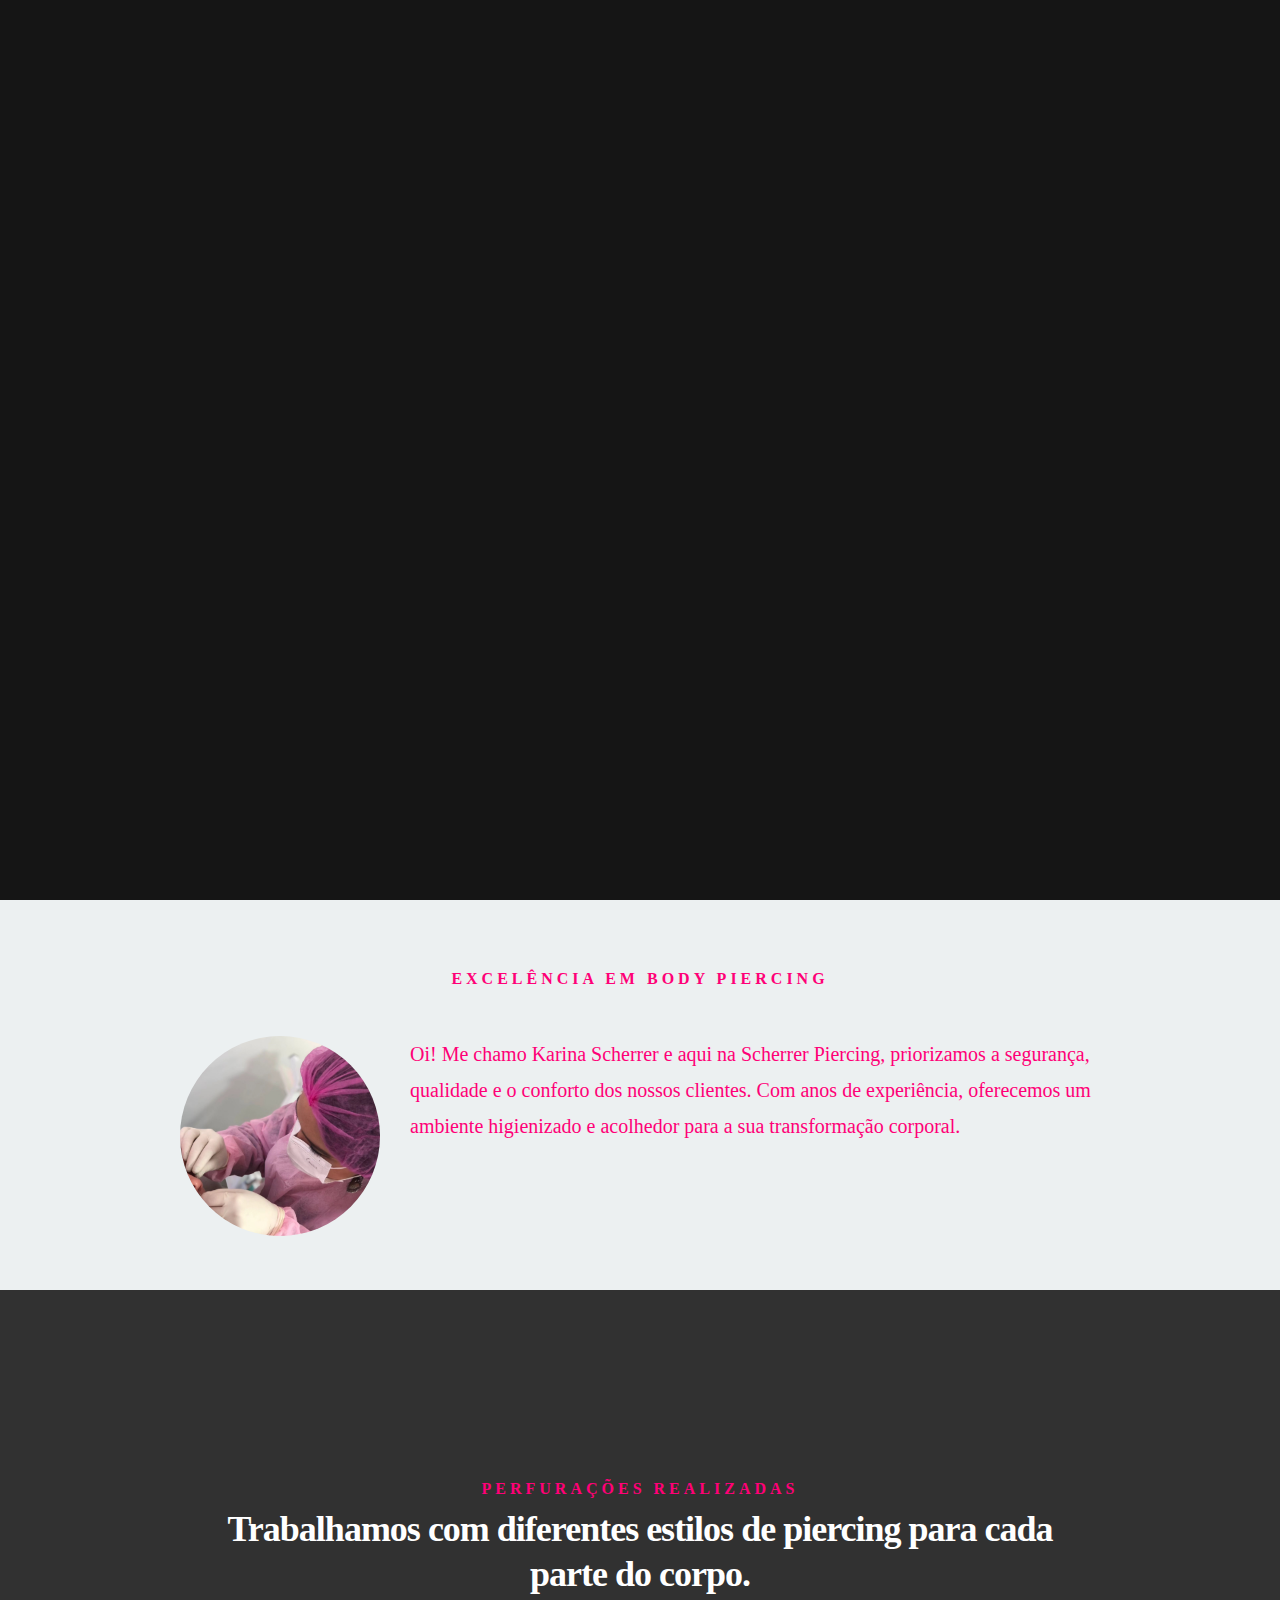
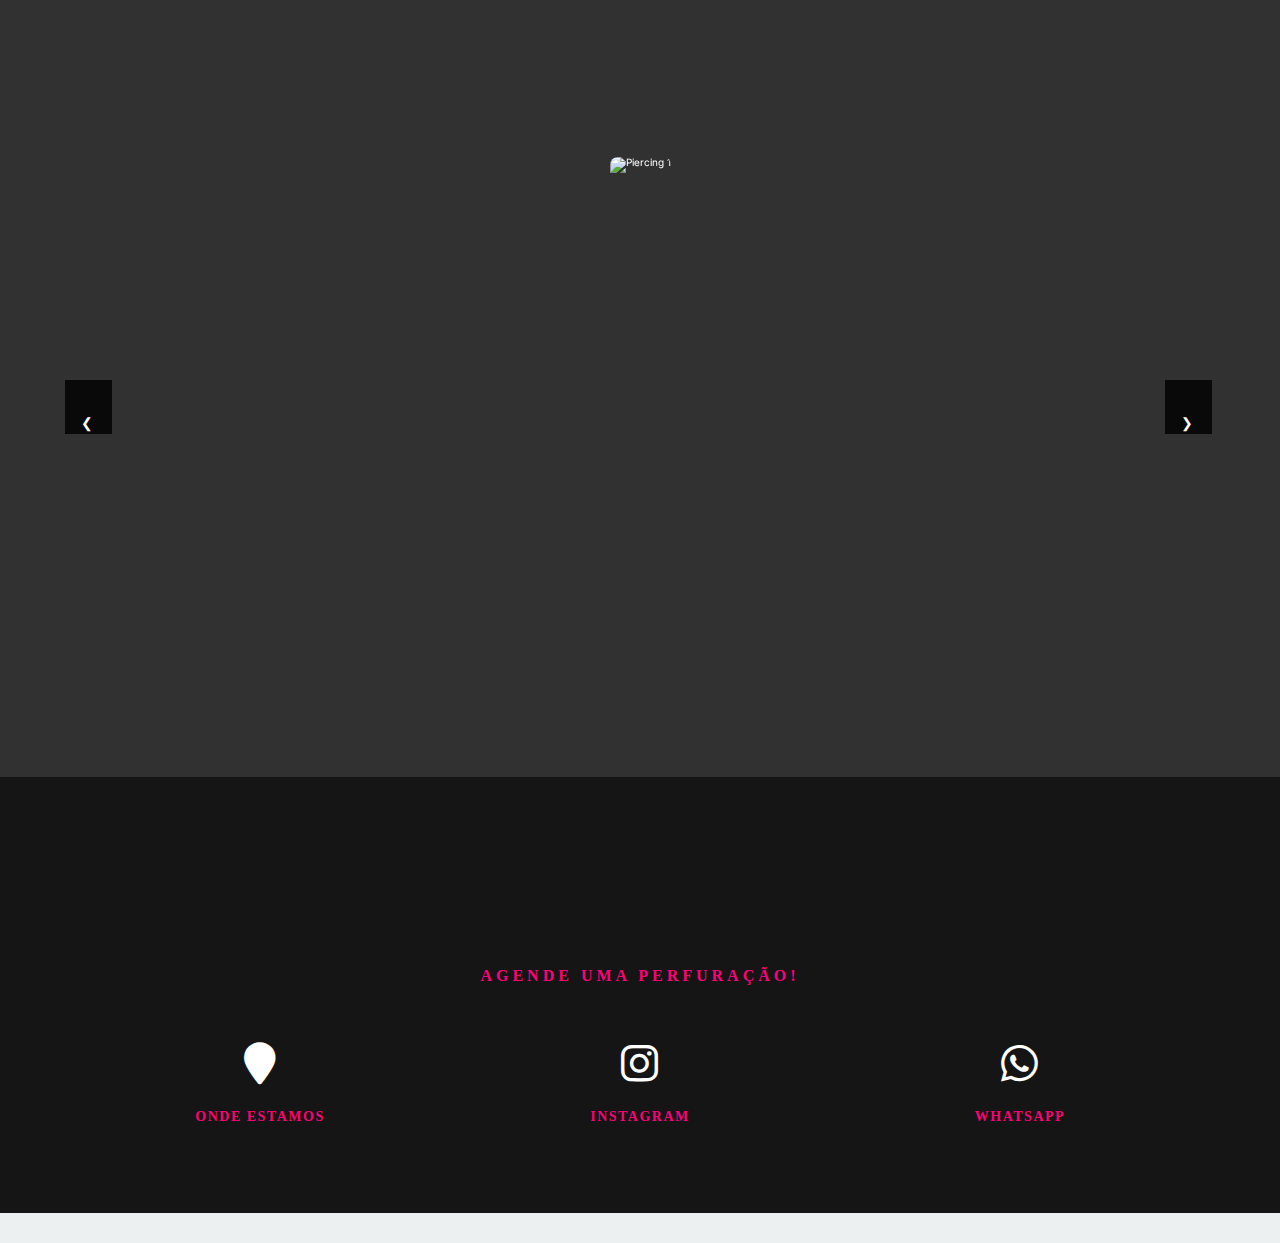
==== commit 8b4e64a3: "SEO" ====
--- a/index.html
+++ b/index.html
@@ -1,8 +1,8 @@
 <!DOCTYPE html>
-<!--[if IE 8 ]><html class="no-js oldie ie8" lang="en"> <![endif]-->
-<!--[if IE 9 ]><html class="no-js oldie ie9" lang="en"> <![endif]-->
+<!--[if IE 8 ]><html class="no-js oldie ie8" lang="pt-BR" itemscope itemtype="https://schema.org/ProfessionalService"> <![endif]-->
+<!--[if IE 9 ]><html class="no-js oldie ie9" lang="pt-BR" itemscope itemtype="https://schema.org/ProfessionalService"> <![endif]-->
 <!--[if (gte IE 9)|!(IE)]><!-->
-<html class="no-js" lang="en"> <!--<![endif]-->
+<html class="no-js" lang="pt-BR" itemscope itemtype="https://schema.org/ProfessionalService"> <!--<![endif]-->
 
 <head>
   <meta charset="utf-8">
@@ -11,8 +11,33 @@
     content="Descubra a excelência em body piercing com Karina Scherrer. Segurança, qualidade e conforto garantidos. Agende uma perfuração agora!">
   <meta name="keywords" content="body piercing, perfuração segura, Karina Scherrer, estúdio de piercing, arte corporal">
   <meta name="author" content="Karina Scherrer">
-  <meta name="viewport" content="width=device-width, initial-scale=1, maximum-scale=1">
+  <meta name="viewport" content="width=device-width, initial-scale=1, maximum-scale=5">
   <link rel="icon" href="images/piercing-ico.png" type="image/png" />
+
+  <!-- Meta Tags para SEO Aprimorado -->
+  <meta name="robots" content="index, follow">
+  <meta http-equiv="X-UA-Compatible" content="IE=edge">
+<meta name="revisit-after" content="7 days">
+<meta name="language" content="Portuguese">
+<meta name="generator" content="Vanilla JavaScript">
+<meta property="og:locale" content="pt_BR">
+<link rel="canonical" href="https://piercing.work/">
+
+  <!-- Open Graph / Facebook -->
+  <meta property="og:type" content="website">
+  <meta property="og:url" content="https://piercing.work/">
+  <meta property="og:title" content="Scherrer Piercing - Excelência em Body Piercing">
+  <meta property="og:description"
+    content="Descubra a excelência em body piercing com Karina Scherrer. Segurança, qualidade e conforto garantidos. Agende uma perfuração agora!">
+  <meta property="og:image" content="https://piercing.work/images/scherrer.jpeg">
+
+  <!-- Twitter -->
+  <meta property="twitter:card" content="summary_large_image">
+  <meta property="twitter:url" content="https://piercing.work/">
+  <meta property="twitter:title" content="Scherrer Piercing - Excelência em Body Piercing">
+  <meta property="twitter:description"
+    content="Descubra a excelência em body piercing com Karina Scherrer. Segurança, qualidade e conforto garantidos. Agende uma perfuração agora!">
+  <meta property="twitter:image" content="https://piercing.work/images/scherrer.jpeg">
 
   <link rel="stylesheet" href="css/base.css">
   <link rel="stylesheet" href="css/main.css">
@@ -99,12 +124,13 @@
     <div class="row services-content">
       <div class="col-twelve">
         <h3>Galeria de Piercings</h3>
-        <section id="carousel">
+        <section id="carousel" aria-label="Galeria de Piercings">
           <div class="carousel-container">
-            <button class="carousel-btn prev" onclick="navigateSlides(-1)">&#10094;</button>
-            <div class="slides" id="slidesContainer">
+            <button class="carousel-btn prev" onclick="navigateSlides(-1)"
+              aria-label="Imagem anterior">&#10094;</button>
+            <div class="slides" id="slidesContainer" aria-live="polite">
             </div>
-            <button class="carousel-btn next" onclick="navigateSlides(1)">&#10095;</button>
+            <button class="carousel-btn next" onclick="navigateSlides(1)" aria-label="Próxima imagem">&#10095;</button>
           </div>
         </section>
       </div>
@@ -113,24 +139,59 @@
   <script>
     document.addEventListener("DOMContentLoaded", function () {
       const slidesContainer = document.getElementById("slidesContainer");
-      const imgCount = 48;
+      const imgCount = 51;
 
       for (let i = 1; i <= imgCount; i++) {
         const imgElement = document.createElement("img");
         imgElement.setAttribute("data-src", `images/piercings/${i}.jpeg`);
         imgElement.alt = `Piercing ${i}`;
         imgElement.classList.add("gallery-item", "slide-img", "lazy-load");
-        if (i === 1) imgElement.style.display = "block";
+        imgElement.setAttribute("tabindex", "0"); // Torna a imagem focável pelo teclado
+        if (i === 1) {
+          imgElement.style.display = "block";
+          imgElement.setAttribute("aria-current", "true");
+        } else {
+          imgElement.setAttribute("aria-hidden", "true");
+        }
         slidesContainer.appendChild(imgElement);
       }
 
       let slideIndex = 0;
 
+      // Suporte para navegação por teclado
+      const prevBtn = document.querySelector(".carousel-btn.prev");
+      const nextBtn = document.querySelector(".carousel-btn.next");
+
+      if (prevBtn && nextBtn) {
+        // Adiciona eventos de teclado para os botões do carrossel
+        prevBtn.addEventListener("keydown", function (e) {
+          if (e.key === "Enter" || e.key === " ") {
+            e.preventDefault();
+            navigateSlides(-1);
+          }
+        });
+
+        nextBtn.addEventListener("keydown", function (e) {
+          if (e.key === "Enter" || e.key === " ") {
+            e.preventDefault();
+            navigateSlides(1);
+          }
+        });
+      }
+
+      // Exporte a função navigateSlides para o escopo global
       window.navigateSlides = function (n) {
         const slides = document.querySelectorAll(".slide-img");
         slides[slideIndex].style.display = "none";
+        slides[slideIndex].setAttribute("aria-hidden", "true");
+        slides[slideIndex].removeAttribute("aria-current");
+
         slideIndex = (slideIndex + n + slides.length) % slides.length;
+
         slides[slideIndex].style.display = "block";
+        slides[slideIndex].setAttribute("aria-current", "true");
+        slides[slideIndex].removeAttribute("aria-hidden");
+        slides[slideIndex].focus(); // Foca na nova imagem para leitores de tela
       }
     });
   </script>
@@ -202,9 +263,34 @@
     <div id="loader"></div>
   </div>
 
-  <script src="js/jquery-2.1.3.min.js"></script>
-  <script src="js/plugins.js"></script>
-  <script src="js/main.js"></script>
+  <!-- Script moderno que substitui jQuery -->
+  <script src="js/modern.js"></script>
+
+  <!-- Schema.org Structured Data -->
+  <script type="application/ld+json">
+  {
+    "@context": "https://schema.org",
+    "@type": "ProfessionalService",
+    "name": "Scherrer Piercing",
+    "image": "https://piercing.work/images/scherrer.jpeg",
+    "url": "https://piercing.work",
+    "telephone": "+5511990137278",
+    "priceRange": "$$",
+    "description": "Descubra a excelência em body piercing com Karina Scherrer. Segurança, qualidade e conforto garantidos. Agende uma perfuração agora!",
+    "founder": {
+      "@type": "Person",
+      "name": "Karina Scherrer"
+    },
+    "address": {
+      "@type": "PostalAddress",
+      "addressCountry": "BR",
+      "addressLocality": "São Paulo"
+    },
+    "sameAs": [
+      "https://www.instagram.com/scherrerpiercing/"
+    ]
+  }
+  </script>
 
 </body>
 
--- a/css/base.css
+++ b/css/base.css
@@ -20,10 +20,10 @@
  *
  * -------------------------------------------------------------------
  */
-@import url('https://fonts.googleapis.com/css2?family=Lato:wght@400;700&display=swap');
+@import url('https://fonts.googleapis.com/css2?family=Inter:wght@400;600;700&display=swap');
 
 html {
-	font-family: 'Lato', sans-serif;
+	font-family: 'Inter', sans-serif;
 	-ms-text-size-adjust: 100%;
 	-webkit-text-size-adjust: 100%;
 }
@@ -249,7 +249,7 @@
  * -------------------------------------------------------------------
  */
 html {
-	font-size: 62.5%;
+	font-size: 62.5%; /* base em rem para facilitar melhorias responsivas */
 	box-sizing: border-box;
 }
 
@@ -279,7 +279,7 @@
  * Media - (_basic.scss)
  * -------------------------------------------------------------------
  */
-img,
+img, video, object, embed,
 video {
 	max-width: 100%;
 	height: auto;
@@ -871,5 +871,3 @@
 	margin-right: auto;
 	text-align: center;
 }
-
-/*# sourceMappingURL=base.css.map */
--- a/css/main.css
+++ b/css/main.css
@@ -72,7 +72,7 @@
  *
  * -------------------------------------------------------------------
  */
-@import url("fonts.css");
+@import url('https://fonts.googleapis.com/css2?family=Inter:wght@400;600;700&family=Work+Sans:wght@400;600;700&display=swap');
 @import url("font-awesome/css/font-awesome.min.css");
 @import url("micons/micons.css");
 
@@ -110,12 +110,37 @@
         height: 100%;
 }
 
+/* Nova Paleta de Cores */
+:root {
+    --primary-color: #1abc9c; /* Verde Turquesa Moderno */
+    --secondary-color: #2c3e50; /* Azul Escuro Elegante */
+    --accent-color: #ecf0f1; /* Cinza Claro */
+    --text-color: #2c3e50;
+    --background-color: #ecf0f1;
+    --hover-color: #16a085; /* Verde Turquesa Mais Escuro */
+}
+
 body {
-        background: #151515;
-        font-family: "lora-regular", serif;
-        font-size: 1.7rem;
-        line-height: 3rem;
-        color: #ffffff;
+    background: var(--background-color);
+    color: var(--text-color);
+}
+
+a, a:visited {
+    color: var(--primary-color);
+}
+
+a:hover, a:focus, a:active {
+    color: var(--hover-color);
+}
+
+.button, input[type="submit"] {
+    background: var(--primary-color);
+    color: var(--accent-color);
+}
+
+.button:hover, input[type="submit"]:hover {
+    background: var(--hover-color);
+    color: var(--accent-color);
 }
 
 /**
@@ -1635,8 +1660,9 @@
         transform: translateY(-2.1rem);
 }
 
-.intro-content h1 {
-        color: #FFFFFF;
+#intro #intro-heading {
+    font-size: 6vw; /* responsividade no tamanho de fonte */
+}
         font-family: "poppins-medium", sans-serif;
         font-size: 8.4rem;
         line-height: 1.071;
@@ -3012,17 +3038,66 @@
         background: #000000;
 }
 
-/* Efeito de Gradiente Animado */
-.animated-gradient {
-    background: linear-gradient(90deg, #ff7e5f, #feb47b);
-    background-size: 400% 400%;
-    animation: gradientShift 8s ease infinite;
-}
-
-@keyframes gradientShift {
-    0% { background-position: 0% 50%; }
-    50% { background-position: 100% 50%; }
-    100% { background-position: 0% 50%; }
+
+/* Adicionando animações para hover em botões e imagens */
+.button, a.button, input[type="submit"],
+.button-styled {
+        display: inline-block;
+        font-family: "poppins-bold", sans-serif;
+        font-size: 1.6rem;
+        height: 5.5rem;
+        line-height: 5.5rem;
+        background: var(--primary-color);
+        color: var(--accent-color);
+        border: 2px solid transparent;
+        transition: all 0.3s ease;
+        padding: 0 3rem;
+        border-radius: 8px; /* Slightly more rounded corners */
+        box-shadow: 0 2px 5px rgba(0, 0, 0, 0.15);
+}
+
+.button-styled:hover {
+        background: var(--hover-color);
+        box-shadow: 0 4px 10px rgba(0, 0, 0, 0.2);
+        transform: translateY(-3px);
+}
+
+.button-styled:focus {
+        outline: 3px solid var(--hover-color);
+        outline-offset: 2px;
+}
+
+#cta-section .cta-content h2, #cta-section .cta-content h3 {
+        color: var(--primary-color);
+}
+
+
+.gallery-item {
+    transition: transform 0.3s ease-in-out, box-shadow 0.3s ease-in-out;
+    will-change: transform, box-shadow;
+}
+
+.button:hover, a.button:hover, input[type="submit"]:hover,
+.gallery-item:hover {
+    transform: scale(1.05);
+    box-shadow: 0 8px 16px rgba(0, 0, 0, 0.2);
+}
+
+/* Adicionando transição para os links */
+a {
+    transition: color 0.3s ease;
+}
+
+a:hover {
+    color: #ff0077;
+}
+/* Transições para o carrossel */
+.carousel-container button {
+    transition: background-color 0.2s ease, transform 0.2s ease;
+}
+.carousel-container button:hover {
+    background-color: #ff0077;
+    transform: scale(1.1);
 }
 
 /* Efeito Glassmorphism */
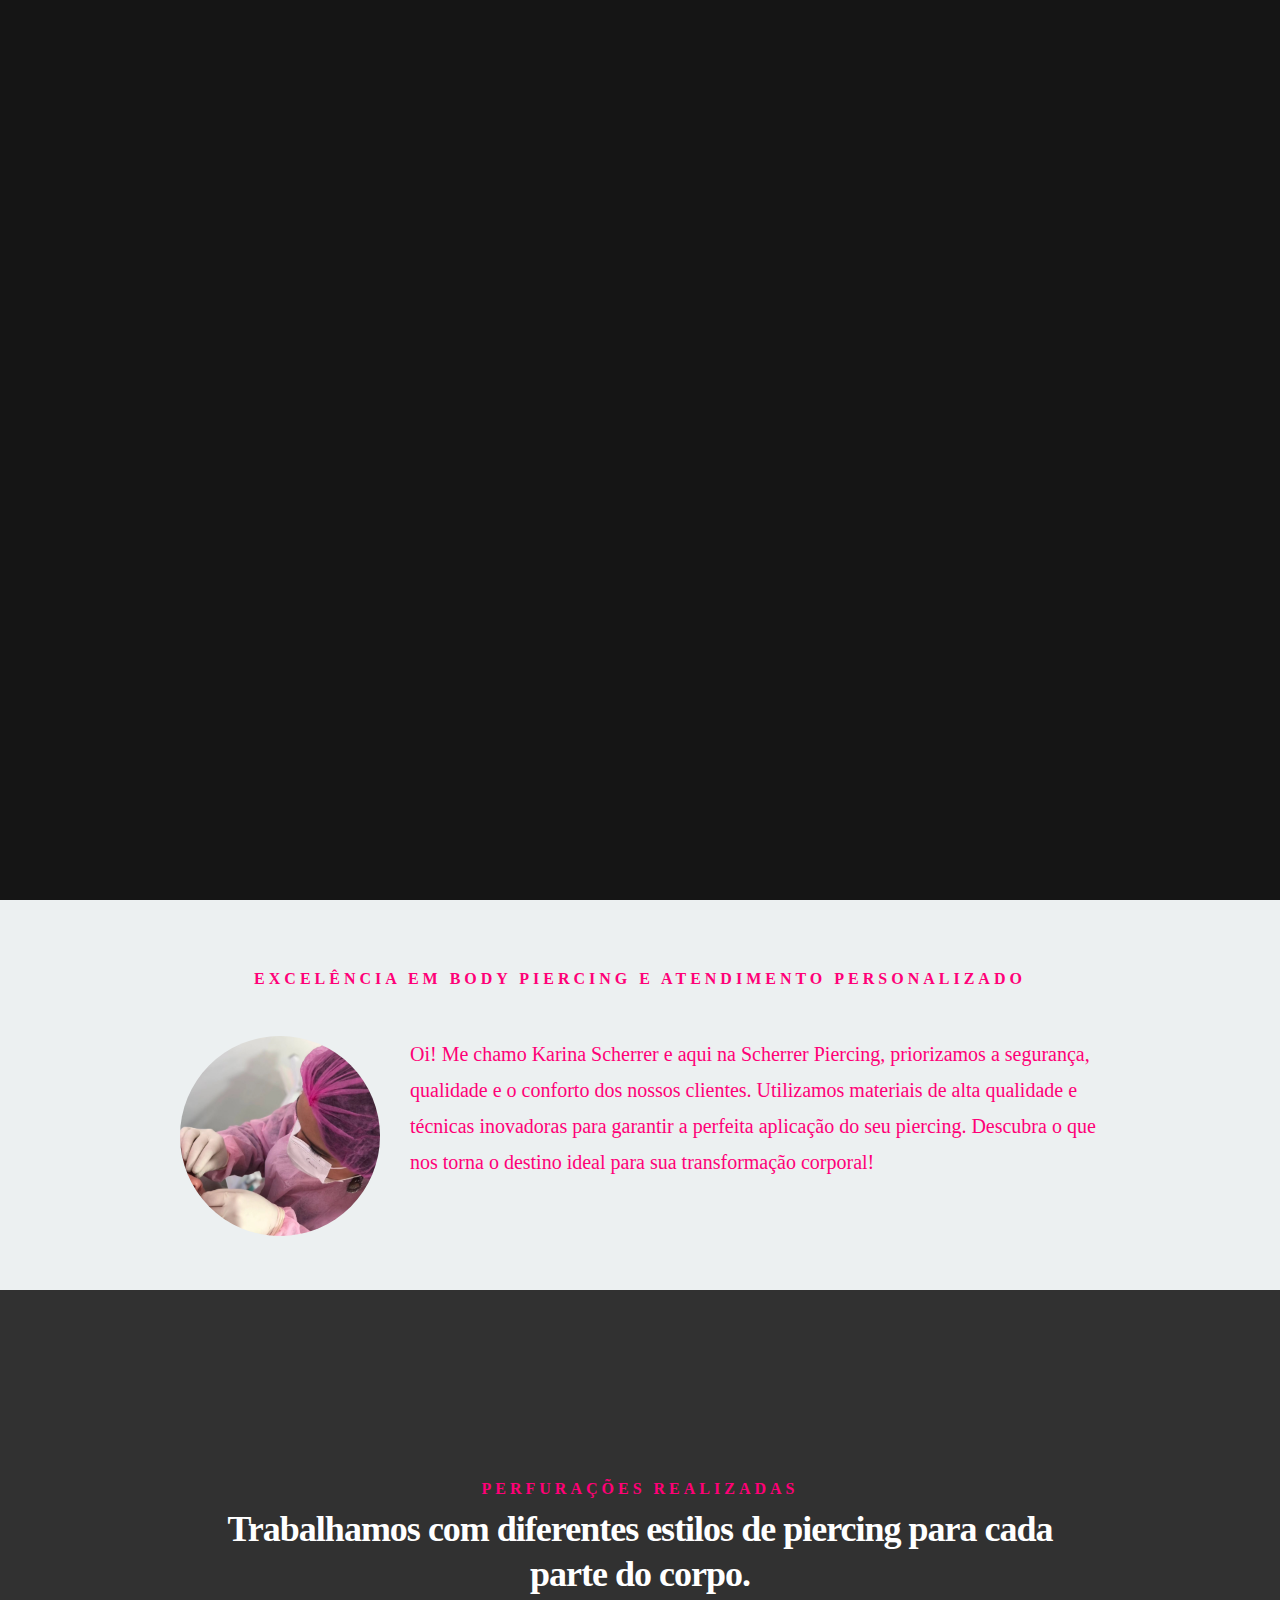
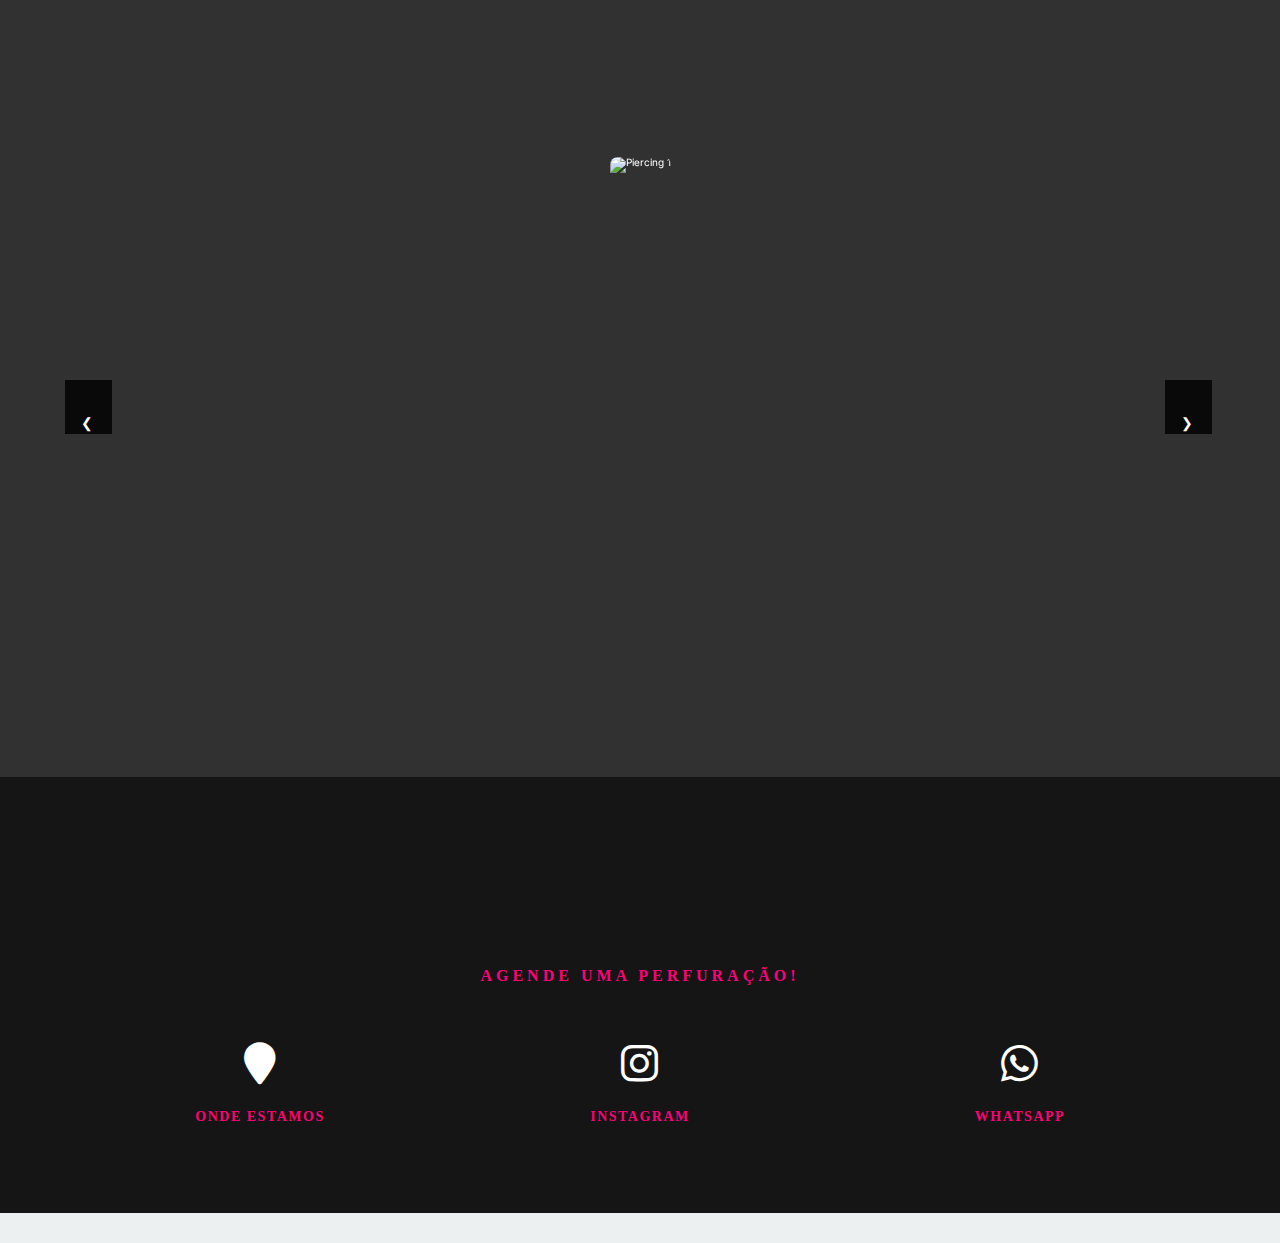
==== commit 2cccd90f: "mkt" ====
--- a/index.html
+++ b/index.html
@@ -82,18 +82,14 @@
     <div class="row section-intro">
       <div class="col-twelve">
 
-        <h5> Excelência em Body Piercing </h5>
+        <h5> Excelência em Body Piercing e Atendimento Personalizado </h5>
 
 
         <div class="intro-info">
 
           <img src="images/scherrer.jpeg" alt="Foto de Karina Scherrer, fundadora do Scherrer Piercing">
 
-          <p class="lead">Oi! Me chamo Karina Scherrer e aqui na Scherrer Piercing, priorizamos a segurança,
-            qualidade e o conforto dos
-            nossos
-            clientes. Com anos de experiência, oferecemos um ambiente higienizado e acolhedor para a sua
-            transformação corporal. </p>
+          <p class="lead">Oi! Me chamo Karina Scherrer e aqui na Scherrer Piercing, priorizamos a segurança, qualidade e o conforto dos nossos clientes. Utilizamos materiais de alta qualidade e técnicas inovadoras para garantir a perfeita aplicação do seu piercing. Descubra o que nos torna o destino ideal para sua transformação corporal! </p>
         </div>
 
       </div>
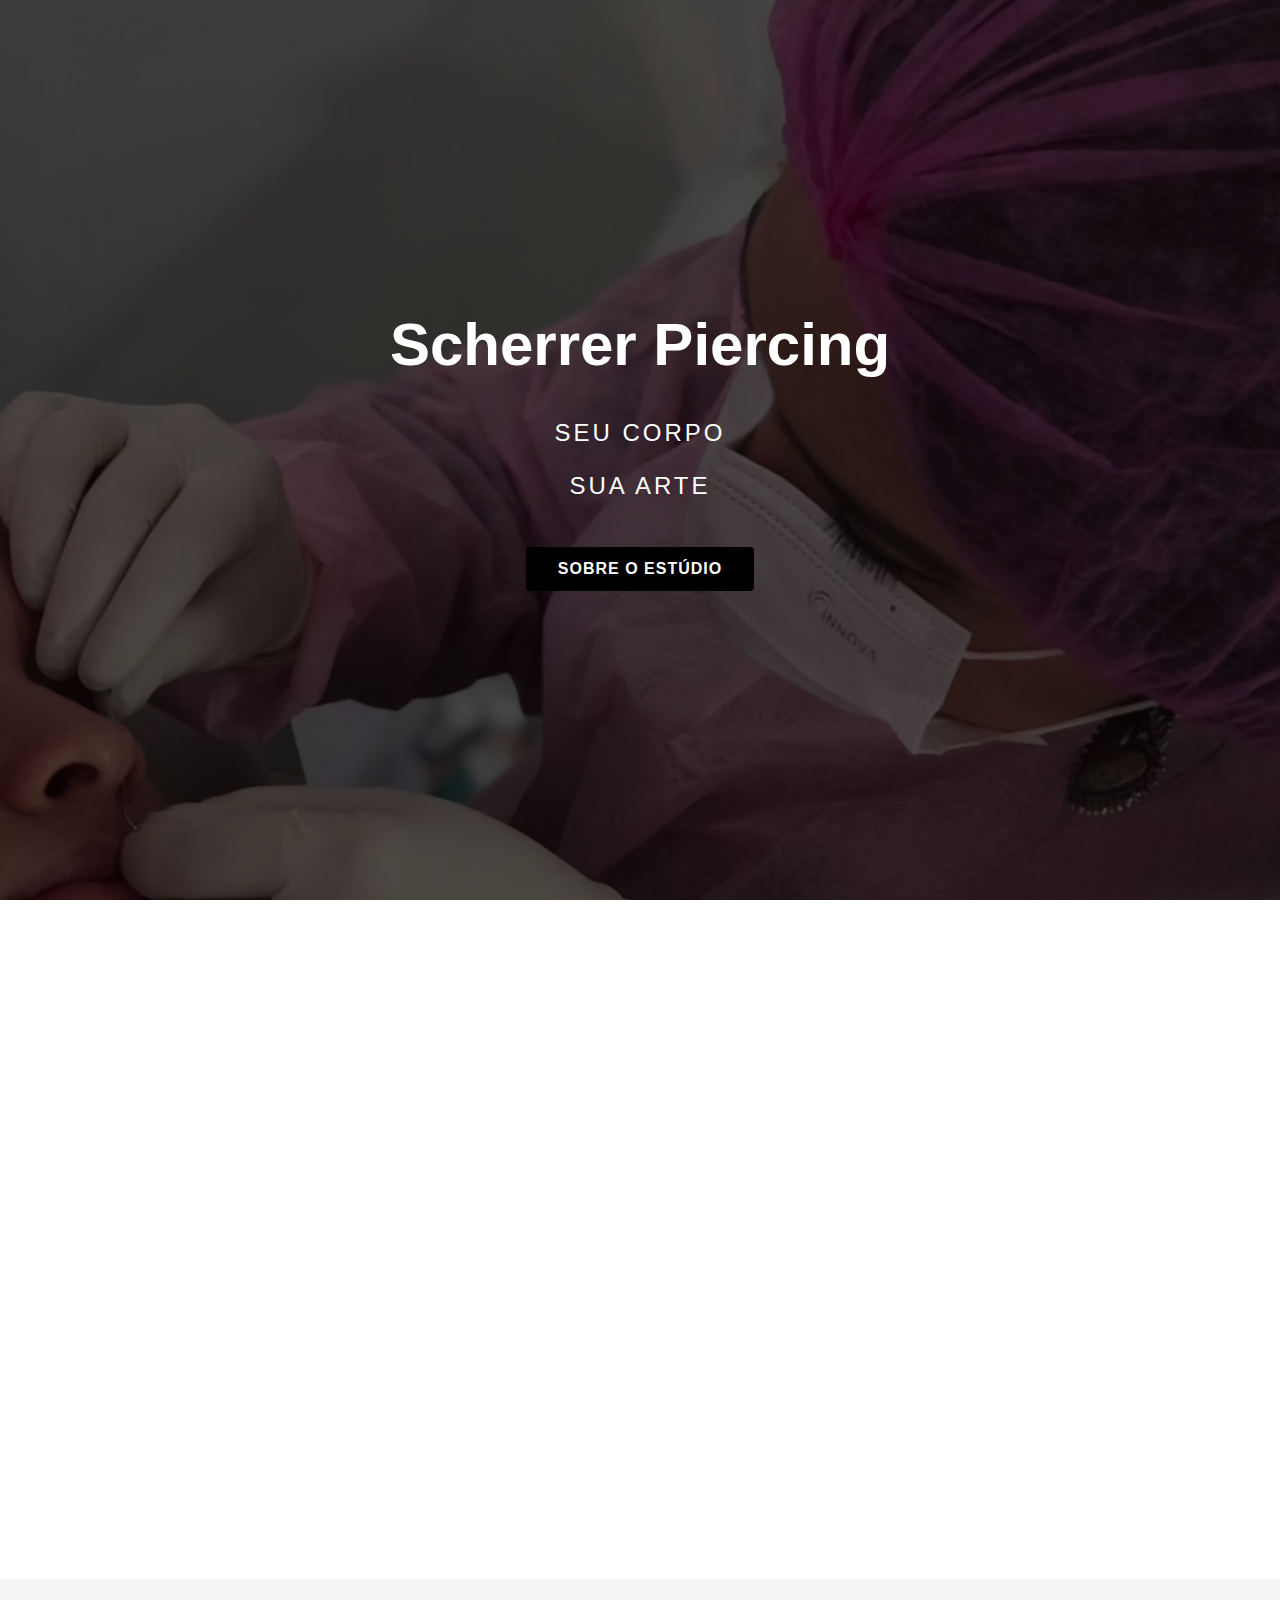
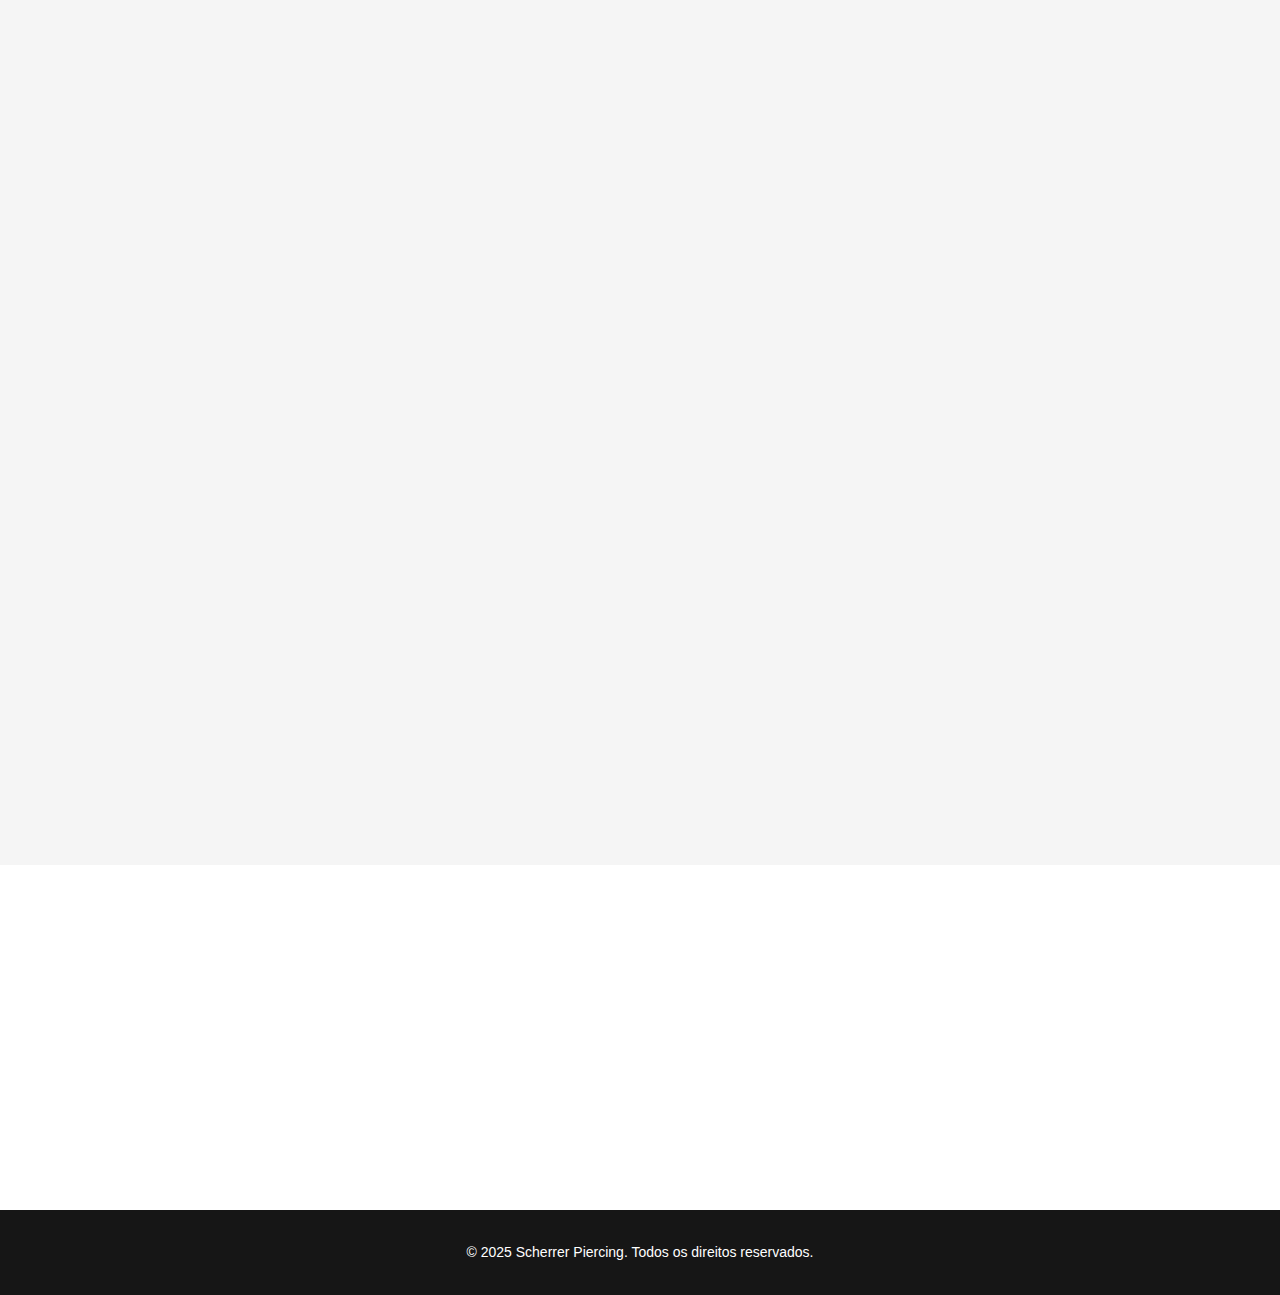
==== commit 0d836746: "ui" ====
--- a/index.html
+++ b/index.html
@@ -1,8 +1,5 @@
 <!DOCTYPE html>
-<!--[if IE 8 ]><html class="no-js oldie ie8" lang="pt-BR" itemscope itemtype="https://schema.org/ProfessionalService"> <![endif]-->
-<!--[if IE 9 ]><html class="no-js oldie ie9" lang="pt-BR" itemscope itemtype="https://schema.org/ProfessionalService"> <![endif]-->
-<!--[if (gte IE 9)|!(IE)]><!-->
-<html class="no-js" lang="pt-BR" itemscope itemtype="https://schema.org/ProfessionalService"> <!--<![endif]-->
+<html lang="pt-BR" itemscope itemtype="https://schema.org/ProfessionalService">
 
 <head>
   <meta charset="utf-8">
@@ -12,18 +9,15 @@
   <meta name="keywords" content="body piercing, perfuração segura, Karina Scherrer, estúdio de piercing, arte corporal">
   <meta name="author" content="Karina Scherrer">
   <meta name="viewport" content="width=device-width, initial-scale=1, maximum-scale=5">
+  <meta name="robots" content="index, follow">
+  <meta http-equiv="X-UA-Compatible" content="IE=edge">
+  <meta name="revisit-after" content="7 days">
+  <meta name="language" content="Portuguese">
+  <meta property="og:locale" content="pt_BR">
+  <link rel="canonical" href="https://piercing.work/">
   <link rel="icon" href="images/piercing-ico.png" type="image/png" />
 
-  <!-- Meta Tags para SEO Aprimorado -->
-  <meta name="robots" content="index, follow">
-  <meta http-equiv="X-UA-Compatible" content="IE=edge">
-<meta name="revisit-after" content="7 days">
-<meta name="language" content="Portuguese">
-<meta name="generator" content="Vanilla JavaScript">
-<meta property="og:locale" content="pt_BR">
-<link rel="canonical" href="https://piercing.work/">
-
-  <!-- Open Graph / Facebook -->
+  <!-- Meta Tags para Redes Sociais -->
   <meta property="og:type" content="website">
   <meta property="og:url" content="https://piercing.work/">
   <meta property="og:title" content="Scherrer Piercing - Excelência em Body Piercing">
@@ -31,236 +25,143 @@
     content="Descubra a excelência em body piercing com Karina Scherrer. Segurança, qualidade e conforto garantidos. Agende uma perfuração agora!">
   <meta property="og:image" content="https://piercing.work/images/scherrer.jpeg">
 
-  <!-- Twitter -->
-  <meta property="twitter:card" content="summary_large_image">
-  <meta property="twitter:url" content="https://piercing.work/">
-  <meta property="twitter:title" content="Scherrer Piercing - Excelência em Body Piercing">
-  <meta property="twitter:description"
+  <!-- Twitter Card -->
+  <meta name="twitter:card" content="summary_large_image">
+  <meta name="twitter:url" content="https://piercing.work/">
+  <meta name="twitter:title" content="Scherrer Piercing - Excelência em Body Piercing">
+  <meta name="twitter:description"
     content="Descubra a excelência em body piercing com Karina Scherrer. Segurança, qualidade e conforto garantidos. Agende uma perfuração agora!">
-  <meta property="twitter:image" content="https://piercing.work/images/scherrer.jpeg">
+  <meta name="twitter:image" content="https://piercing.work/images/scherrer.jpeg">
 
-  <link rel="stylesheet" href="css/base.css">
-  <link rel="stylesheet" href="css/main.css">
-  <link rel="stylesheet" href="css/vendor.css">
-  <link rel="stylesheet" href="css/custom-carousel.css">
-  <link rel="stylesheet" href="css/carousel-styles.css">
-
-
-  <script src="js/modernizr.js"></script>
-  <script src="js/pace.min.js"></script>
-
+  <!-- CSS moderno com preload para melhorar desempenho -->
+  <link rel="preload" href="css/styles.css" as="style">
+  <link rel="stylesheet" href="css/styles.css">
+  
+  <!-- Font Awesome via CDN -->
+  <link rel="stylesheet" href="https://cdnjs.cloudflare.com/ajax/libs/font-awesome/6.5.1/css/all.min.css">
 </head>
 
 <body id="top">
+  <!-- Preloader -->
+  <div id="preloader" aria-hidden="true">
+    <div id="loader"></div>
+  </div>
 
-  <section id="intro">
-
+  <!-- Header/Intro Section -->
+  <section id="intro" class="full-height">
     <div class="intro-overlay" aria-hidden="true"></div>
-
     <div class="intro-content" aria-labelledby="intro-heading">
-      <div class="row">
-
-        <div class="col-twelve">
-
-          <h1 id="intro-heading">Bem-vindo ao Scherrer Piercing</h1>
-
-          <p class="intro-position">
-            <span>Seu Corpo</span>
-            <span>Sua Arte</span>
-          </p>
-
-          <a class="button stroke smoothscroll" href="#estudio" title="Saiba mais sobre o Estúdio">Sobre o estúdio</a>
-
-        </div>
-
+      <div class="container">
+        <h1 id="intro-heading" class="animate-on-scroll">Scherrer Piercing</h1>
+        <p class="intro-position animate-on-scroll">
+          <span>Seu Corpo</span>
+          <span>Sua Arte</span>
+        </p>
+        <a class="button primary-button smoothscroll animate-on-scroll" href="#estudio" 
+           title="Saiba mais sobre o Estúdio" aria-label="Saiba mais sobre o Estúdio">
+          Sobre o estúdio
+        </a>
       </div>
     </div>
   </section>
 
-  <section id="estudio">
+  <!-- Estúdio Section -->
+  <section id="estudio" class="section">
+    <div class="container">
+      <div class="section-header">
+        <h2 class="animate-on-scroll">Excelência em Body Piercing e Atendimento Personalizado</h2>
+      </div>
 
-    <div class="row section-intro">
-      <div class="col-twelve">
-
-        <h5> Excelência em Body Piercing e Atendimento Personalizado </h5>
-
-
-        <div class="intro-info">
-
-          <img src="images/scherrer.jpeg" alt="Foto de Karina Scherrer, fundadora do Scherrer Piercing">
-
-          <p class="lead">Oi! Me chamo Karina Scherrer e aqui na Scherrer Piercing, priorizamos a segurança, qualidade e o conforto dos nossos clientes. Utilizamos materiais de alta qualidade e técnicas inovadoras para garantir a perfeita aplicação do seu piercing. Descubra o que nos torna o destino ideal para sua transformação corporal! </p>
+      <div class="about-content">
+        <div class="profile-image animate-on-scroll">
+          <img src="images/scherrer.jpeg" alt="Foto de Karina Scherrer, fundadora do Scherrer Piercing" loading="lazy">
         </div>
 
-      </div>
-    </div>
-
-    <div class="row estudio-content">
-
-      <div class="col-six tab-full">
-
-        <h3></h3>
-
-      </div>
-
-      <div class="col-six tab-full">
-        </ul>
+        <div class="about-text animate-on-scroll">
+          <p class="lead">Oi! Me chamo Karina Scherrer e aqui na Scherrer Piercing, priorizamos a segurança, qualidade e o conforto dos nossos clientes. Utilizamos materiais de alta qualidade e técnicas inovadoras para garantir a perfeita aplicação do seu piercing. Descubra o que nos torna o destino ideal para sua transformação corporal!</p>
+        </div>
       </div>
     </div>
   </section>
 
-  <section id="services" class="grey-section">
-    <div class="row section-intro">
-      <div class="col-twelve">
-        <h5>Perfurações Realizadas</h5>
-        <h1>Trabalhamos com diferentes estilos de piercing para cada parte do corpo.</h1>
-        <p class="lead"></p>
+  <!-- Services/Gallery Section -->
+  <section id="services" class="section light-bg">
+    <div class="container">
+      <div class="section-header">
+        <h2 class="animate-on-scroll">Perfurações Realizadas</h2>
+        <p class="animate-on-scroll">Trabalhamos com diferentes estilos de piercing para cada parte do corpo.</p>
       </div>
-    </div>
-    <div class="row services-content">
-      <div class="col-twelve">
-        <h3>Galeria de Piercings</h3>
-        <section id="carousel" aria-label="Galeria de Piercings">
-          <div class="carousel-container">
-            <button class="carousel-btn prev" onclick="navigateSlides(-1)"
-              aria-label="Imagem anterior">&#10094;</button>
-            <div class="slides" id="slidesContainer" aria-live="polite">
-            </div>
-            <button class="carousel-btn next" onclick="navigateSlides(1)" aria-label="Próxima imagem">&#10095;</button>
-          </div>
-        </section>
+
+      <div class="gallery-content">
+        <h3 class="animate-on-scroll">Galeria de Piercings</h3>
+        <div class="carousel-container animate-on-scroll" aria-label="Galeria de Piercings">
+          <button class="carousel-btn prev" id="prevBtn" aria-label="Imagem anterior">
+            <i class="fas fa-chevron-left"></i>
+          </button>
+          <div class="slides" id="slidesContainer" aria-live="polite"></div>
+          <button class="carousel-btn next" id="nextBtn" aria-label="Próxima imagem">
+            <i class="fas fa-chevron-right"></i>
+          </button>
+        </div>
       </div>
     </div>
   </section>
-  <script>
-    document.addEventListener("DOMContentLoaded", function () {
-      const slidesContainer = document.getElementById("slidesContainer");
-      const imgCount = 51;
 
-      for (let i = 1; i <= imgCount; i++) {
-        const imgElement = document.createElement("img");
-        imgElement.setAttribute("data-src", `images/piercings/${i}.jpeg`);
-        imgElement.alt = `Piercing ${i}`;
-        imgElement.classList.add("gallery-item", "slide-img", "lazy-load");
-        imgElement.setAttribute("tabindex", "0"); // Torna a imagem focável pelo teclado
-        if (i === 1) {
-          imgElement.style.display = "block";
-          imgElement.setAttribute("aria-current", "true");
-        } else {
-          imgElement.setAttribute("aria-hidden", "true");
-        }
-        slidesContainer.appendChild(imgElement);
-      }
+  <!-- Contact Section -->
+  <section id="contact" class="section">
+    <div class="container">
+      <div class="section-header">
+        <h2 class="animate-on-scroll">Agende uma perfuração!</h2>
+      </div>
 
-      let slideIndex = 0;
+      <div class="contact-info animate-on-scroll">
+        <div class="contact-item">
+          <div class="icon">
+            <a href="https://www.google.com/maps/dir//scherrer+piercing/data=!4m6!4m5!1m1!4e2!1m2!1m1!1s0x94ce577d7c550337:0x5a8e71dbd92563c5?sa=X&ved=1t:3061&ictx=111"
+              target="_blank" rel="noopener" aria-label="Nossa localização no Google Maps">
+              <i class="fas fa-map-marker-alt"></i>
+            </a>
+          </div>
+          <h5>Onde estamos</h5>
+        </div>
 
-      // Suporte para navegação por teclado
-      const prevBtn = document.querySelector(".carousel-btn.prev");
-      const nextBtn = document.querySelector(".carousel-btn.next");
+        <div class="contact-item">
+          <div class="icon">
+            <a href="https://www.instagram.com/scherrerpiercing/" target="_blank" rel="noopener" aria-label="Nosso perfil no Instagram">
+              <i class="fab fa-instagram"></i>
+            </a>
+          </div>
+          <h5>Instagram</h5>
+        </div>
 
-      if (prevBtn && nextBtn) {
-        // Adiciona eventos de teclado para os botões do carrossel
-        prevBtn.addEventListener("keydown", function (e) {
-          if (e.key === "Enter" || e.key === " ") {
-            e.preventDefault();
-            navigateSlides(-1);
-          }
-        });
-
-        nextBtn.addEventListener("keydown", function (e) {
-          if (e.key === "Enter" || e.key === " ") {
-            e.preventDefault();
-            navigateSlides(1);
-          }
-        });
-      }
-
-      // Exporte a função navigateSlides para o escopo global
-      window.navigateSlides = function (n) {
-        const slides = document.querySelectorAll(".slide-img");
-        slides[slideIndex].style.display = "none";
-        slides[slideIndex].setAttribute("aria-hidden", "true");
-        slides[slideIndex].removeAttribute("aria-current");
-
-        slideIndex = (slideIndex + n + slides.length) % slides.length;
-
-        slides[slideIndex].style.display = "block";
-        slides[slideIndex].setAttribute("aria-current", "true");
-        slides[slideIndex].removeAttribute("aria-hidden");
-        slides[slideIndex].focus(); // Foca na nova imagem para leitores de tela
-      }
-    });
-  </script>
-
-  <section id="contact">
-
-    <div class="row section-intro">
-      <div class="col-twelve">
-
-        <h5>Agende uma perfuração!</h5>
+        <div class="contact-item">
+          <div class="icon">
+            <a href="https://wa.me/5511990137278" target="_blank" rel="noopener" aria-label="Contato via WhatsApp">
+              <i class="fab fa-whatsapp"></i>
+            </a>
+          </div>
+          <h5>WhatsApp</h5>
+        </div>
       </div>
     </div>
+  </section>
 
-    <div class="row contact-info">
-
-      <div class="col-four tab-full">
-
-        <div class="icon">
-          <a href="https://www.google.com/maps/dir//scherrer+piercing/data=!4m6!4m5!1m1!4e2!1m2!1m1!1s0x94ce577d7c550337:0x5a8e71dbd92563c5?sa=X&ved=1t:3061&ictx=111"
-            target="_blank">
-            <i class="fa fa-map-marker"></i>
-          </a>
-        </div>
-        <h5>Onde estamos</h5>
-
+  <!-- Footer -->
+  <footer class="footer">
+    <div class="container">
+      <div class="copyright">
+        <p>&copy; 2025 Scherrer Piercing. Todos os direitos reservados.</p>
       </div>
-
-      <div class="col-four tab-full collapse">
-
-        <div class="icon">
-          <a href="https://www.instagram.com/scherrerpiercing/" target="_blank">
-            <i class="fab fa-instagram"></i>
-          </a>
-        </div>
-
-        <h5>Instagram</h5>
-
+      <div id="go-top">
+        <a class="smoothscroll" title="Voltar ao topo" href="#top" aria-label="Voltar ao topo">
+          <i class="fas fa-arrow-up"></i>
+        </a>
       </div>
-
-      <div class="col-four tab-full">
-
-        <div class="icon">
-          <a href="https://wa.me/5511990137278" target="_blank">
-            <i class="fab fa-whatsapp"></i>
-          </a>
-        </div>
-
-        <h5>whatsapp</h5>
-
-      </div>
-
-    </div>
-
-  </section>
-  <footer>
-    <div class="row">
-      <div class="col-six tab-full pull-right social">
-
-      </div>
-
-      <div id="go-top">
-        <a class="smoothscroll" title="Back to Top" href="#top"><i class="fa fa-long-arrow-up"></i></a>
-      </div>
-
     </div>
   </footer>
 
-  <div id="preloader">
-    <div id="loader"></div>
-  </div>
-
-  <!-- Script moderno que substitui jQuery -->
-  <script src="js/modern.js"></script>
+  <!-- Scripts -->
+  <script defer src="js/app.js"></script>
 
   <!-- Schema.org Structured Data -->
   <script type="application/ld+json">
@@ -287,7 +188,5 @@
     ]
   }
   </script>
-
 </body>
-
-</html>
+</html>--- a/css/styles.css
+++ b/css/styles.css
@@ -0,0 +1,526 @@
+/* ===================================================================
+ * styles.css - CSS moderno e unificado
+ * =================================================================== */
+
+/* Reset & Base Styles
+ * ------------------------------------------------------------------- */
+:root {
+  --primary-color: #000000;
+  --secondary-color: #353535;
+  --accent-color: #c7c7c7;
+  --light-bg: #f5f5f5;
+  --dark-bg: #161616;
+  --text-color: #333333;
+  --white: #ffffff;
+  --transition-speed: 0.3s;
+  --font-heading: 'Helvetica Neue', Arial, sans-serif;
+  --font-body: 'Inter', Arial, sans-serif;
+  --container-width: 1140px;
+  --section-padding: 6rem 0;
+}
+
+* {
+  margin: 0;
+  padding: 0;
+  box-sizing: border-box;
+}
+
+html {
+  font-size: 62.5%;
+  scroll-behavior: smooth;
+}
+
+body {
+  font-family: var(--font-body);
+  font-size: 1.6rem;
+  line-height: 1.8;
+  color: var(--text-color);
+  overflow-x: hidden;
+  background-color: var(--white);
+}
+
+a {
+  color: var(--primary-color);
+  text-decoration: none;
+  transition: all var(--transition-speed) ease-in-out;
+}
+
+a:hover {
+  color: var(--accent-color);
+}
+
+h1, h2, h3, h4, h5, h6 {
+  font-family: var(--font-heading);
+  font-weight: 700;
+  line-height: 1.2;
+  margin-bottom: 2rem;
+  color: var(--primary-color);
+}
+
+h1 {
+  font-size: 4.8rem;
+}
+
+h2 {
+  font-size: 3.6rem;
+}
+
+h3 {
+  font-size: 2.8rem;
+}
+
+h4 {
+  font-size: 2.2rem;
+}
+
+h5 {
+  font-size: 1.8rem;
+}
+
+p {
+  margin-bottom: 2rem;
+}
+
+p.lead {
+  font-size: 2rem;
+  line-height: 1.8;
+}
+
+img {
+  max-width: 100%;
+  height: auto;
+  display: block;
+}
+
+/* Utils
+ * ------------------------------------------------------------------- */
+.container {
+  width: 90%;
+  max-width: var(--container-width);
+  margin: 0 auto;
+}
+
+.section {
+  padding: var(--section-padding);
+}
+
+.light-bg {
+  background-color: var(--light-bg);
+}
+
+.full-height {
+  height: 100vh;
+  min-height: 600px;
+}
+
+/* Buttons
+ * ------------------------------------------------------------------- */
+.button {
+  display: inline-block;
+  padding: 1.2rem 3rem;
+  font-size: 1.6rem;
+  line-height: 1;
+  font-weight: 600;
+  text-transform: uppercase;
+  letter-spacing: 0.1rem;
+  text-decoration: none;
+  border-radius: 4px;
+  border: 2px solid var(--primary-color);
+  transition: all var(--transition-speed) ease-in-out;
+  cursor: pointer;
+}
+
+.primary-button {
+  background-color: var(--primary-color);
+  color: var(--white);
+}
+
+.primary-button:hover {
+  background-color: transparent;
+  color: var(--primary-color);
+}
+
+/* Header/Intro Section
+ * ------------------------------------------------------------------- */
+#intro {
+  position: relative;
+  display: flex;
+  align-items: center;
+  justify-content: center;
+  color: var(--white);
+  text-align: center;
+  background: var(--dark-bg) url(../images/scherrer.jpeg) no-repeat center center;
+  background-size: cover;
+}
+
+.intro-overlay {
+  position: absolute;
+  top: 0;
+  left: 0;
+  width: 100%;
+  height: 100%;
+  background-color: rgba(0, 0, 0, 0.7);
+}
+
+.intro-content {
+  position: relative;
+  z-index: 1;
+  width: 100%;
+}
+
+.intro-content h1 {
+  color: var(--white);
+  font-size: 6rem;
+  margin-bottom: 3rem;
+}
+
+.intro-position {
+  display: flex;
+  flex-direction: column;
+  font-size: 2.4rem;
+  text-transform: uppercase;
+  letter-spacing: 0.3rem;
+  margin-bottom: 3rem;
+}
+
+.intro-position span {
+  margin-bottom: 1rem;
+}
+
+/* About Section
+ * ------------------------------------------------------------------- */
+.section-header {
+  text-align: center;
+  margin-bottom: 6rem;
+}
+
+.about-content {
+  display: flex;
+  align-items: center;
+  gap: 6rem;
+}
+
+.profile-image {
+  flex: 0 0 40%;
+}
+
+.profile-image img {
+  border-radius: 8px;
+  box-shadow: 0 0 20px rgba(0, 0, 0, 0.1);
+}
+
+.about-text {
+  flex: 0 0 60%;
+}
+
+/* Gallery Section
+ * ------------------------------------------------------------------- */
+.gallery-content {
+  text-align: center;
+}
+
+.carousel-container {
+  position: relative;
+  max-width: 100%;
+  margin: 4rem auto;
+  overflow: hidden;
+  display: flex;
+  justify-content: center;
+  align-items: center;
+  border-radius: 8px;
+  box-shadow: 0 0 20px rgba(0, 0, 0, 0.1);
+}
+
+.slides {
+  display: flex;
+  justify-content: center;
+  align-items: center;
+  height: 500px;
+  background-color: var(--dark-bg);
+  border-radius: 8px;
+  overflow: hidden;
+}
+
+.slides img {
+  display: none;
+  max-height: 500px;
+  max-width: 100%;
+  object-fit: contain;
+}
+
+.carousel-btn {
+  cursor: pointer;
+  position: absolute;
+  top: 50%;
+  transform: translateY(-50%);
+  width: 5rem;
+  height: 5rem;
+  display: flex;
+  align-items: center;
+  justify-content: center;
+  color: var(--white);
+  background-color: rgba(0, 0, 0, 0.6);
+  border: none;
+  border-radius: 50%;
+  z-index: 10;
+  transition: all var(--transition-speed) ease-in-out;
+}
+
+.carousel-btn:hover {
+  background-color: var(--primary-color);
+}
+
+.carousel-btn.prev {
+  left: 2rem;
+}
+
+.carousel-btn.next {
+  right: 2rem;
+}
+
+.carousel-btn i {
+  font-size: 2rem;
+}
+
+/* Contact Section
+ * ------------------------------------------------------------------- */
+.contact-info {
+  display: flex;
+  justify-content: space-around;
+  flex-wrap: wrap;
+  gap: 3rem;
+  margin-top: 4rem;
+}
+
+.contact-item {
+  text-align: center;
+  flex: 0 0 calc(33.333% - 3rem);
+}
+
+.contact-item .icon {
+  margin-bottom: 2rem;
+}
+
+.contact-item .icon a {
+  display: inline-flex;
+  align-items: center;
+  justify-content: center;
+  width: 7rem;
+  height: 7rem;
+  background-color: var(--primary-color);
+  color: var(--white);
+  border-radius: 50%;
+  font-size: 2.8rem;
+  transition: all var(--transition-speed) ease-in-out;
+}
+
+.contact-item .icon a:hover {
+  background-color: var(--secondary-color);
+  transform: translateY(-5px);
+}
+
+.contact-item h5 {
+  font-size: 1.8rem;
+  text-transform: uppercase;
+  letter-spacing: 0.1rem;
+  margin-bottom: 1rem;
+}
+
+/* Footer
+ * ------------------------------------------------------------------- */
+.footer {
+  background-color: var(--dark-bg);
+  color: var(--white);
+  padding: 3rem 0;
+  text-align: center;
+}
+
+.copyright p {
+  font-size: 1.4rem;
+  margin-bottom: 0;
+}
+
+#go-top {
+  position: fixed;
+  bottom: 3rem;
+  right: 3rem;
+  z-index: 600;
+  display: none;
+}
+
+#go-top a {
+  display: flex;
+  align-items: center;
+  justify-content: center;
+  width: 5rem;
+  height: 5rem;
+  background-color: var(--primary-color);
+  color: var(--white);
+  border-radius: 50%;
+  transition: all var(--transition-speed) ease-in-out;
+}
+
+#go-top a:hover {
+  background-color: var(--secondary-color);
+  transform: translateY(-5px);
+}
+
+/* Preloader
+ * ------------------------------------------------------------------- */
+#preloader {
+  position: fixed;
+  top: 0;
+  left: 0;
+  right: 0;
+  bottom: 0;
+  background-color: var(--white);
+  z-index: 999999;
+}
+
+#loader {
+  position: absolute;
+  top: 50%;
+  left: 50%;
+  width: 60px;
+  height: 60px;
+  margin: -30px 0 0 -30px;
+  border: 3px solid transparent;
+  border-top-color: var(--primary-color);
+  border-radius: 50%;
+  animation: spin 2s linear infinite;
+}
+
+#loader:before {
+  content: "";
+  position: absolute;
+  top: 5px;
+  left: 5px;
+  right: 5px;
+  bottom: 5px;
+  border: 3px solid transparent;
+  border-top-color: var(--secondary-color);
+  border-radius: 50%;
+  animation: spin 3s linear infinite;
+}
+
+#loader:after {
+  content: "";
+  position: absolute;
+  top: 15px;
+  left: 15px;
+  right: 15px;
+  bottom: 15px;
+  border: 3px solid transparent;
+  border-top-color: var(--accent-color);
+  border-radius: 50%;
+  animation: spin 1.5s linear infinite;
+}
+
+@keyframes spin {
+  0% {
+    transform: rotate(0deg);
+  }
+  100% {
+    transform: rotate(360deg);
+  }
+}
+
+/* Animations
+ * ------------------------------------------------------------------- */
+.animate-on-scroll {
+  opacity: 0;
+  transform: translateY(30px);
+  transition: opacity 0.6s ease-out, transform 0.6s ease-out;
+}
+
+.animate-on-scroll.is-visible {
+  opacity: 1;
+  transform: translateY(0);
+}
+
+/* Media Queries
+ * ------------------------------------------------------------------- */
+@media only screen and (max-width: 1200px) {
+  html {
+    font-size: 58%;
+  }
+}
+
+@media only screen and (max-width: 992px) {
+  html {
+    font-size: 55%;
+  }
+  
+  .about-content {
+    flex-direction: column;
+    gap: 4rem;
+  }
+  
+  .profile-image,
+  .about-text {
+    flex: 0 0 100%;
+  }
+}
+
+@media only screen and (max-width: 768px) {
+  html {
+    font-size: 52%;
+  }
+  
+  .intro-content h1 {
+    font-size: 4.8rem;
+  }
+  
+  .section-header {
+    margin-bottom: 4rem;
+  }
+  
+  .contact-item {
+    flex: 0 0 100%;
+    margin-bottom: 4rem;
+  }
+  
+  .slides img {
+    max-height: 400px;
+  }
+  
+  .carousel-btn {
+    width: 4rem;
+    height: 4rem;
+  }
+}
+
+@media only screen and (max-width: 576px) {
+  html {
+    font-size: 50%;
+  }
+  
+  .intro-content h1 {
+    font-size: 4rem;
+  }
+  
+  .button {
+    padding: 1rem 2.5rem;
+  }
+  
+  .slides {
+    height: 300px;
+  }
+  
+  .slides img {
+    max-height: 300px;
+  }
+  
+  .carousel-btn {
+    width: 3.5rem;
+    height: 3.5rem;
+  }
+  
+  .carousel-btn.prev {
+    left: 1rem;
+  }
+  
+  .carousel-btn.next {
+    right: 1rem;
+  }
+}--- a/css/styles.css
+++ b/css/styles.css
@@ -0,0 +1,526 @@
+/* ===================================================================
+ * styles.css - CSS moderno e unificado
+ * =================================================================== */
+
+/* Reset & Base Styles
+ * ------------------------------------------------------------------- */
+:root {
+  --primary-color: #000000;
+  --secondary-color: #353535;
+  --accent-color: #c7c7c7;
+  --light-bg: #f5f5f5;
+  --dark-bg: #161616;
+  --text-color: #333333;
+  --white: #ffffff;
+  --transition-speed: 0.3s;
+  --font-heading: 'Helvetica Neue', Arial, sans-serif;
+  --font-body: 'Inter', Arial, sans-serif;
+  --container-width: 1140px;
+  --section-padding: 6rem 0;
+}
+
+* {
+  margin: 0;
+  padding: 0;
+  box-sizing: border-box;
+}
+
+html {
+  font-size: 62.5%;
+  scroll-behavior: smooth;
+}
+
+body {
+  font-family: var(--font-body);
+  font-size: 1.6rem;
+  line-height: 1.8;
+  color: var(--text-color);
+  overflow-x: hidden;
+  background-color: var(--white);
+}
+
+a {
+  color: var(--primary-color);
+  text-decoration: none;
+  transition: all var(--transition-speed) ease-in-out;
+}
+
+a:hover {
+  color: var(--accent-color);
+}
+
+h1, h2, h3, h4, h5, h6 {
+  font-family: var(--font-heading);
+  font-weight: 700;
+  line-height: 1.2;
+  margin-bottom: 2rem;
+  color: var(--primary-color);
+}
+
+h1 {
+  font-size: 4.8rem;
+}
+
+h2 {
+  font-size: 3.6rem;
+}
+
+h3 {
+  font-size: 2.8rem;
+}
+
+h4 {
+  font-size: 2.2rem;
+}
+
+h5 {
+  font-size: 1.8rem;
+}
+
+p {
+  margin-bottom: 2rem;
+}
+
+p.lead {
+  font-size: 2rem;
+  line-height: 1.8;
+}
+
+img {
+  max-width: 100%;
+  height: auto;
+  display: block;
+}
+
+/* Utils
+ * ------------------------------------------------------------------- */
+.container {
+  width: 90%;
+  max-width: var(--container-width);
+  margin: 0 auto;
+}
+
+.section {
+  padding: var(--section-padding);
+}
+
+.light-bg {
+  background-color: var(--light-bg);
+}
+
+.full-height {
+  height: 100vh;
+  min-height: 600px;
+}
+
+/* Buttons
+ * ------------------------------------------------------------------- */
+.button {
+  display: inline-block;
+  padding: 1.2rem 3rem;
+  font-size: 1.6rem;
+  line-height: 1;
+  font-weight: 600;
+  text-transform: uppercase;
+  letter-spacing: 0.1rem;
+  text-decoration: none;
+  border-radius: 4px;
+  border: 2px solid var(--primary-color);
+  transition: all var(--transition-speed) ease-in-out;
+  cursor: pointer;
+}
+
+.primary-button {
+  background-color: var(--primary-color);
+  color: var(--white);
+}
+
+.primary-button:hover {
+  background-color: transparent;
+  color: var(--primary-color);
+}
+
+/* Header/Intro Section
+ * ------------------------------------------------------------------- */
+#intro {
+  position: relative;
+  display: flex;
+  align-items: center;
+  justify-content: center;
+  color: var(--white);
+  text-align: center;
+  background: var(--dark-bg) url(../images/scherrer.jpeg) no-repeat center center;
+  background-size: cover;
+}
+
+.intro-overlay {
+  position: absolute;
+  top: 0;
+  left: 0;
+  width: 100%;
+  height: 100%;
+  background-color: rgba(0, 0, 0, 0.7);
+}
+
+.intro-content {
+  position: relative;
+  z-index: 1;
+  width: 100%;
+}
+
+.intro-content h1 {
+  color: var(--white);
+  font-size: 6rem;
+  margin-bottom: 3rem;
+}
+
+.intro-position {
+  display: flex;
+  flex-direction: column;
+  font-size: 2.4rem;
+  text-transform: uppercase;
+  letter-spacing: 0.3rem;
+  margin-bottom: 3rem;
+}
+
+.intro-position span {
+  margin-bottom: 1rem;
+}
+
+/* About Section
+ * ------------------------------------------------------------------- */
+.section-header {
+  text-align: center;
+  margin-bottom: 6rem;
+}
+
+.about-content {
+  display: flex;
+  align-items: center;
+  gap: 6rem;
+}
+
+.profile-image {
+  flex: 0 0 40%;
+}
+
+.profile-image img {
+  border-radius: 8px;
+  box-shadow: 0 0 20px rgba(0, 0, 0, 0.1);
+}
+
+.about-text {
+  flex: 0 0 60%;
+}
+
+/* Gallery Section
+ * ------------------------------------------------------------------- */
+.gallery-content {
+  text-align: center;
+}
+
+.carousel-container {
+  position: relative;
+  max-width: 100%;
+  margin: 4rem auto;
+  overflow: hidden;
+  display: flex;
+  justify-content: center;
+  align-items: center;
+  border-radius: 8px;
+  box-shadow: 0 0 20px rgba(0, 0, 0, 0.1);
+}
+
+.slides {
+  display: flex;
+  justify-content: center;
+  align-items: center;
+  height: 500px;
+  background-color: var(--dark-bg);
+  border-radius: 8px;
+  overflow: hidden;
+}
+
+.slides img {
+  display: none;
+  max-height: 500px;
+  max-width: 100%;
+  object-fit: contain;
+}
+
+.carousel-btn {
+  cursor: pointer;
+  position: absolute;
+  top: 50%;
+  transform: translateY(-50%);
+  width: 5rem;
+  height: 5rem;
+  display: flex;
+  align-items: center;
+  justify-content: center;
+  color: var(--white);
+  background-color: rgba(0, 0, 0, 0.6);
+  border: none;
+  border-radius: 50%;
+  z-index: 10;
+  transition: all var(--transition-speed) ease-in-out;
+}
+
+.carousel-btn:hover {
+  background-color: var(--primary-color);
+}
+
+.carousel-btn.prev {
+  left: 2rem;
+}
+
+.carousel-btn.next {
+  right: 2rem;
+}
+
+.carousel-btn i {
+  font-size: 2rem;
+}
+
+/* Contact Section
+ * ------------------------------------------------------------------- */
+.contact-info {
+  display: flex;
+  justify-content: space-around;
+  flex-wrap: wrap;
+  gap: 3rem;
+  margin-top: 4rem;
+}
+
+.contact-item {
+  text-align: center;
+  flex: 0 0 calc(33.333% - 3rem);
+}
+
+.contact-item .icon {
+  margin-bottom: 2rem;
+}
+
+.contact-item .icon a {
+  display: inline-flex;
+  align-items: center;
+  justify-content: center;
+  width: 7rem;
+  height: 7rem;
+  background-color: var(--primary-color);
+  color: var(--white);
+  border-radius: 50%;
+  font-size: 2.8rem;
+  transition: all var(--transition-speed) ease-in-out;
+}
+
+.contact-item .icon a:hover {
+  background-color: var(--secondary-color);
+  transform: translateY(-5px);
+}
+
+.contact-item h5 {
+  font-size: 1.8rem;
+  text-transform: uppercase;
+  letter-spacing: 0.1rem;
+  margin-bottom: 1rem;
+}
+
+/* Footer
+ * ------------------------------------------------------------------- */
+.footer {
+  background-color: var(--dark-bg);
+  color: var(--white);
+  padding: 3rem 0;
+  text-align: center;
+}
+
+.copyright p {
+  font-size: 1.4rem;
+  margin-bottom: 0;
+}
+
+#go-top {
+  position: fixed;
+  bottom: 3rem;
+  right: 3rem;
+  z-index: 600;
+  display: none;
+}
+
+#go-top a {
+  display: flex;
+  align-items: center;
+  justify-content: center;
+  width: 5rem;
+  height: 5rem;
+  background-color: var(--primary-color);
+  color: var(--white);
+  border-radius: 50%;
+  transition: all var(--transition-speed) ease-in-out;
+}
+
+#go-top a:hover {
+  background-color: var(--secondary-color);
+  transform: translateY(-5px);
+}
+
+/* Preloader
+ * ------------------------------------------------------------------- */
+#preloader {
+  position: fixed;
+  top: 0;
+  left: 0;
+  right: 0;
+  bottom: 0;
+  background-color: var(--white);
+  z-index: 999999;
+}
+
+#loader {
+  position: absolute;
+  top: 50%;
+  left: 50%;
+  width: 60px;
+  height: 60px;
+  margin: -30px 0 0 -30px;
+  border: 3px solid transparent;
+  border-top-color: var(--primary-color);
+  border-radius: 50%;
+  animation: spin 2s linear infinite;
+}
+
+#loader:before {
+  content: "";
+  position: absolute;
+  top: 5px;
+  left: 5px;
+  right: 5px;
+  bottom: 5px;
+  border: 3px solid transparent;
+  border-top-color: var(--secondary-color);
+  border-radius: 50%;
+  animation: spin 3s linear infinite;
+}
+
+#loader:after {
+  content: "";
+  position: absolute;
+  top: 15px;
+  left: 15px;
+  right: 15px;
+  bottom: 15px;
+  border: 3px solid transparent;
+  border-top-color: var(--accent-color);
+  border-radius: 50%;
+  animation: spin 1.5s linear infinite;
+}
+
+@keyframes spin {
+  0% {
+    transform: rotate(0deg);
+  }
+  100% {
+    transform: rotate(360deg);
+  }
+}
+
+/* Animations
+ * ------------------------------------------------------------------- */
+.animate-on-scroll {
+  opacity: 0;
+  transform: translateY(30px);
+  transition: opacity 0.6s ease-out, transform 0.6s ease-out;
+}
+
+.animate-on-scroll.is-visible {
+  opacity: 1;
+  transform: translateY(0);
+}
+
+/* Media Queries
+ * ------------------------------------------------------------------- */
+@media only screen and (max-width: 1200px) {
+  html {
+    font-size: 58%;
+  }
+}
+
+@media only screen and (max-width: 992px) {
+  html {
+    font-size: 55%;
+  }
+  
+  .about-content {
+    flex-direction: column;
+    gap: 4rem;
+  }
+  
+  .profile-image,
+  .about-text {
+    flex: 0 0 100%;
+  }
+}
+
+@media only screen and (max-width: 768px) {
+  html {
+    font-size: 52%;
+  }
+  
+  .intro-content h1 {
+    font-size: 4.8rem;
+  }
+  
+  .section-header {
+    margin-bottom: 4rem;
+  }
+  
+  .contact-item {
+    flex: 0 0 100%;
+    margin-bottom: 4rem;
+  }
+  
+  .slides img {
+    max-height: 400px;
+  }
+  
+  .carousel-btn {
+    width: 4rem;
+    height: 4rem;
+  }
+}
+
+@media only screen and (max-width: 576px) {
+  html {
+    font-size: 50%;
+  }
+  
+  .intro-content h1 {
+    font-size: 4rem;
+  }
+  
+  .button {
+    padding: 1rem 2.5rem;
+  }
+  
+  .slides {
+    height: 300px;
+  }
+  
+  .slides img {
+    max-height: 300px;
+  }
+  
+  .carousel-btn {
+    width: 3.5rem;
+    height: 3.5rem;
+  }
+  
+  .carousel-btn.prev {
+    left: 1rem;
+  }
+  
+  .carousel-btn.next {
+    right: 1rem;
+  }
+}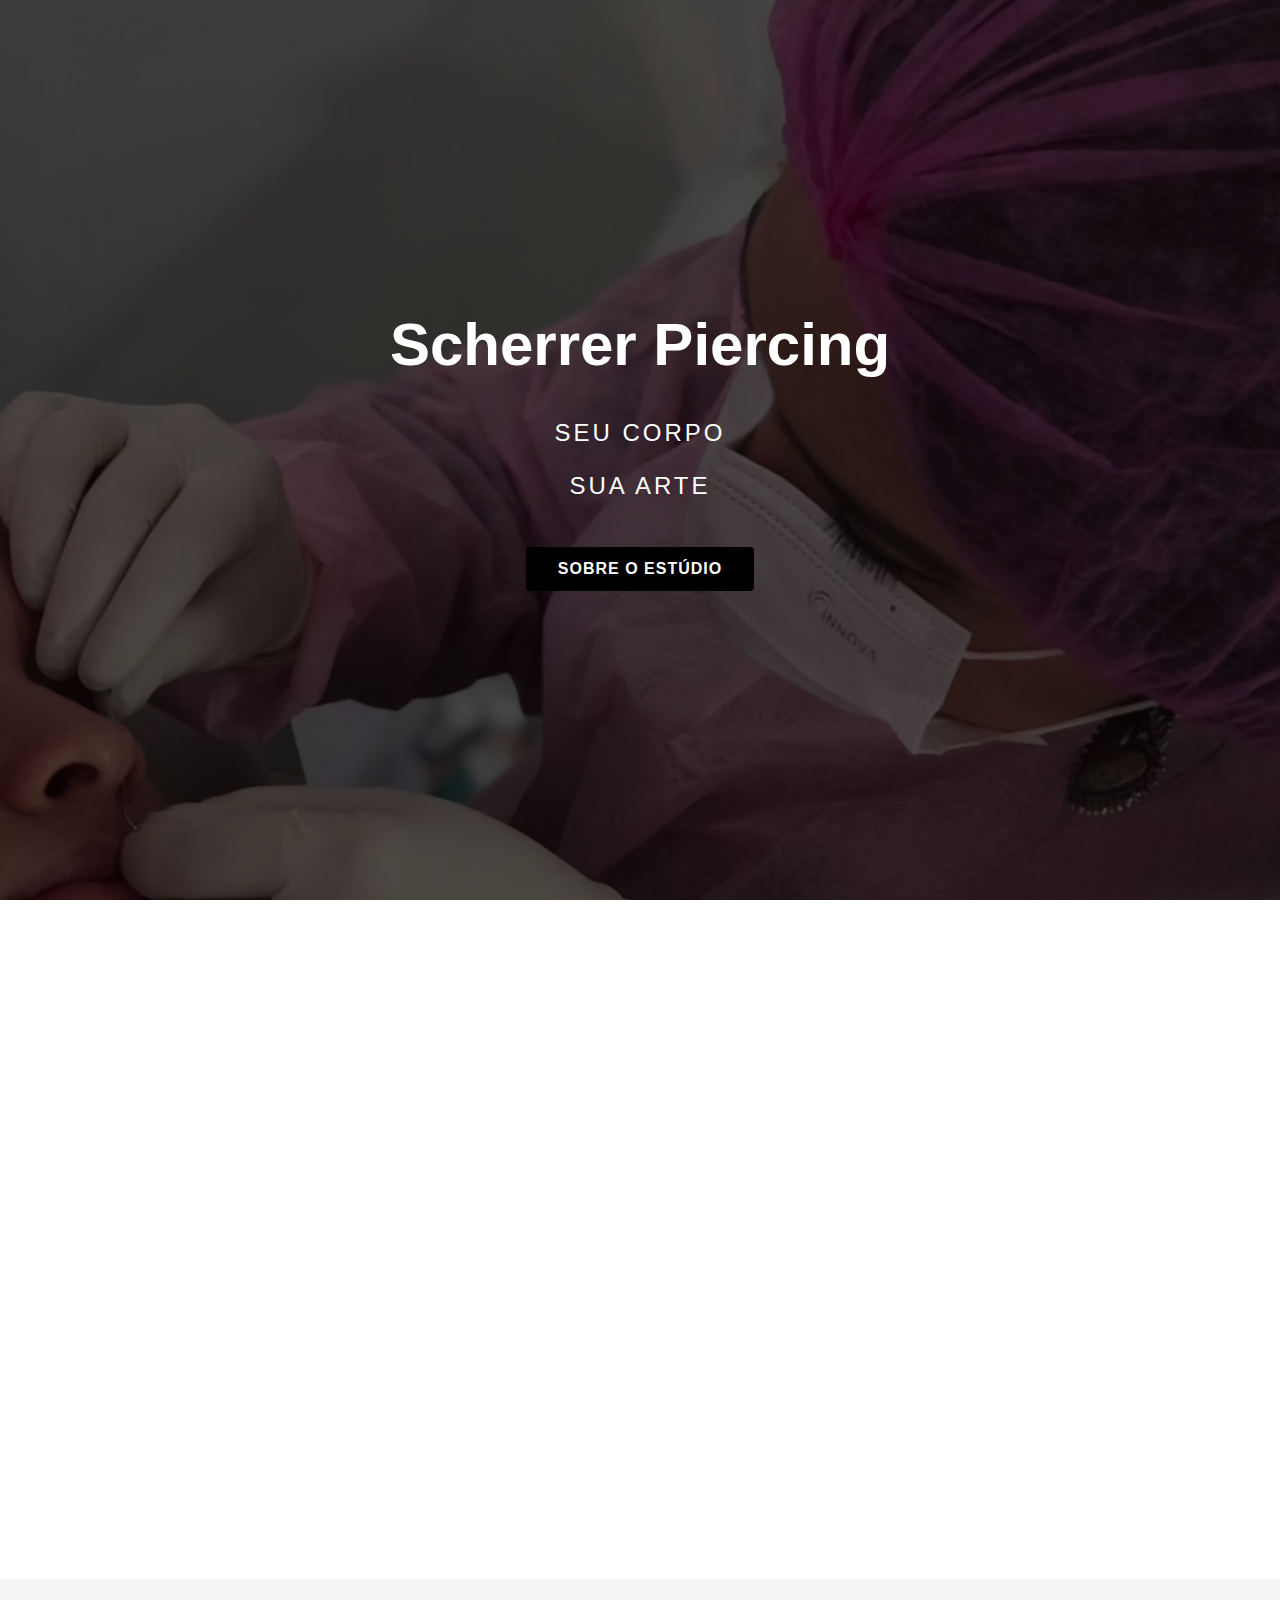
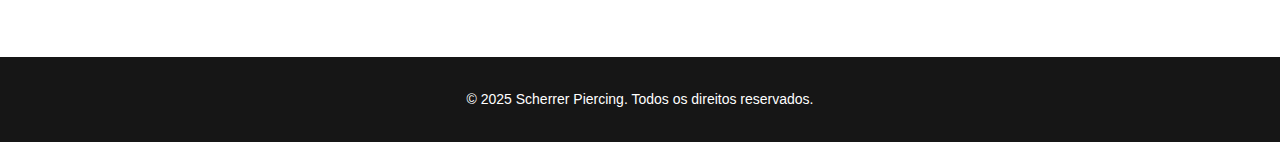
==== commit 19e68e8e: "add google reviews" ====
--- a/index.html
+++ b/index.html
@@ -103,6 +103,56 @@
             <i class="fas fa-chevron-right"></i>
           </button>
         </div>
+      </div>
+    </div>
+  </section>
+
+  <!-- Reviews Section -->
+  <section id="reviews" class="section light-bg">
+    <div class="container">
+      <div class="section-header">
+        <h2 class="animate-on-scroll">Avaliações</h2>
+      </div>
+
+      <div class="reviews-grid animate-on-scroll">
+        <div class="review-item">
+          <div class="review-stars">
+            <i class="fas fa-star"></i>
+            <i class="fas fa-star"></i>
+            <i class="fas fa-star"></i>
+            <i class="fas fa-star"></i>
+            <i class="fas fa-star"></i>
+          </div>
+          <p class="review-text">"Uma ótima profissional! Adoro o trabalho dela, recomendo a todos!"</p>
+        </div>
+
+        <div class="review-item">
+          <div class="review-stars">
+            <i class="fas fa-star"></i>
+            <i class="fas fa-star"></i>
+            <i class="fas fa-star"></i>
+            <i class="fas fa-star"></i>
+            <i class="fas fa-star"></i>
+          </div>
+          <p class="review-text">"Sem palavras para um atendimento tão atencioso e de ótima qualidade! ❤️ "</p>
+        </div>
+
+        <div class="review-item">
+          <div class="review-stars">
+            <i class="fas fa-star"></i>
+            <i class="fas fa-star"></i>
+            <i class="fas fa-star"></i>
+            <i class="fas fa-star"></i>
+            <i class="fas fa-star"></i>
+          </div>
+          <p class="review-text">"O espaço é lindo, e a Karina é extremamente profissional e super atenciosa! Foi uma experiência incrível, recomendo!"</p>
+        </div>
+      </div>
+
+      <div class="reviews-footer animate-on-scroll">
+        <a href="https://g.co/kgs/pv5wWdc" class="button" target="_blank" rel="noopener">
+          <i class="fab fa-google"></i> Ver todas as avaliações
+        </a>
       </div>
     </div>
   </section>
@@ -185,8 +235,59 @@
     },
     "sameAs": [
       "https://www.instagram.com/scherrerpiercing/"
+    ],
+    "aggregateRating": {
+      "@type": "AggregateRating",
+      "ratingValue": "5.0",
+      "reviewCount": "44",
+      "bestRating": "5",
+      "worstRating": "1"
+    },
+    "review": [
+      {
+        "@type": "Review",
+        "reviewRating": {
+          "@type": "Rating",
+          "ratingValue": "5",
+          "bestRating": "5",
+          "worstRating": "1"
+        },
+        "author": {
+          "@type": "Person",
+          "name": "Cliente Google"
+        },
+        "reviewBody": "Muito profissional, com cuidado e disposição em atender. Lugar super limpo e aconchegante."
+      },
+      {
+        "@type": "Review",
+        "reviewRating": {
+          "@type": "Rating",
+          "ratingValue": "5",
+          "bestRating": "5",
+          "worstRating": "1"
+        },
+        "author": {
+          "@type": "Person",
+          "name": "Cliente Google"
+        },
+        "reviewBody": "Ótima profissional, explicou todo o procedimento, super atenciosa e gentil!"
+      },
+      {
+        "@type": "Review",
+        "reviewRating": {
+          "@type": "Rating",
+          "ratingValue": "5",
+          "bestRating": "5",
+          "worstRating": "1"
+        },
+        "author": {
+          "@type": "Person",
+          "name": "Cliente Google"
+        },
+        "reviewBody": "Excelente atendimento, muito atenciosa e profissional. Recomendo!"
+      }
     ]
   }
   </script>
 </body>
-</html>+</html>
--- a/css/styles.css
+++ b/css/styles.css
@@ -438,6 +438,74 @@
   transform: translateY(0);
 }
 
+/* Reviews Section
+ * ------------------------------------------------------------------- */
+.reviews-grid {
+  display: grid;
+  grid-template-columns: repeat(auto-fit, minmax(280px, 1fr));
+  gap: 2rem;
+  max-width: 1200px;
+  margin: 0 auto;
+  padding: 0 1rem;
+}
+
+.review-item {
+  background: var(--white);
+  padding: 2rem;
+  border-radius: 8px;
+  box-shadow: 0 2px 8px rgba(0,0,0,0.05);
+  text-align: left;
+}
+
+.review-stars {
+  color: #fbbc05;
+  font-size: 1.4rem;
+  margin-bottom: 1rem;
+}
+
+.review-text {
+  font-size: 1.4rem;
+  line-height: 1.6;
+  color: var(--text-color);
+  margin: 0;
+  font-style: italic;
+}
+
+.reviews-footer {
+  margin-top: 4rem;
+  text-align: center;
+}
+
+.reviews-footer .button {
+  display: inline-flex;
+  align-items: center;
+  gap: 1rem;
+  background: var(--white);
+  color: var(--primary-color);
+  border: 2px solid var(--primary-color);
+  padding: 1rem 2rem;
+}
+
+.reviews-footer .button:hover {
+  background: var(--primary-color);
+  color: var(--white);
+}
+
+.reviews-footer .button i {
+  font-size: 1.8rem;
+}
+
+@media only screen and (max-width: 768px) {
+  .reviews-grid {
+    grid-template-columns: 1fr;
+    gap: 1.5rem;
+  }
+
+  .review-item {
+    padding: 1.5rem;
+  }
+}
+
 /* Media Queries
  * ------------------------------------------------------------------- */
 @media only screen and (max-width: 1200px) {
@@ -488,6 +556,22 @@
     width: 4rem;
     height: 4rem;
   }
+
+  .reviews-carousel {
+    padding: 1rem 0;
+  }
+
+  .review-item {
+    padding: 1.5rem;
+  }
+
+  .google-rating {
+    flex-direction: column;
+  }
+
+  .rating-text {
+    font-size: 1.4rem;
+  }
 }
 
 @media only screen and (max-width: 576px) {
--- a/css/styles.css
+++ b/css/styles.css
@@ -438,6 +438,74 @@
   transform: translateY(0);
 }
 
+/* Reviews Section
+ * ------------------------------------------------------------------- */
+.reviews-grid {
+  display: grid;
+  grid-template-columns: repeat(auto-fit, minmax(280px, 1fr));
+  gap: 2rem;
+  max-width: 1200px;
+  margin: 0 auto;
+  padding: 0 1rem;
+}
+
+.review-item {
+  background: var(--white);
+  padding: 2rem;
+  border-radius: 8px;
+  box-shadow: 0 2px 8px rgba(0,0,0,0.05);
+  text-align: left;
+}
+
+.review-stars {
+  color: #fbbc05;
+  font-size: 1.4rem;
+  margin-bottom: 1rem;
+}
+
+.review-text {
+  font-size: 1.4rem;
+  line-height: 1.6;
+  color: var(--text-color);
+  margin: 0;
+  font-style: italic;
+}
+
+.reviews-footer {
+  margin-top: 4rem;
+  text-align: center;
+}
+
+.reviews-footer .button {
+  display: inline-flex;
+  align-items: center;
+  gap: 1rem;
+  background: var(--white);
+  color: var(--primary-color);
+  border: 2px solid var(--primary-color);
+  padding: 1rem 2rem;
+}
+
+.reviews-footer .button:hover {
+  background: var(--primary-color);
+  color: var(--white);
+}
+
+.reviews-footer .button i {
+  font-size: 1.8rem;
+}
+
+@media only screen and (max-width: 768px) {
+  .reviews-grid {
+    grid-template-columns: 1fr;
+    gap: 1.5rem;
+  }
+
+  .review-item {
+    padding: 1.5rem;
+  }
+}
+
 /* Media Queries
  * ------------------------------------------------------------------- */
 @media only screen and (max-width: 1200px) {
@@ -488,6 +556,22 @@
     width: 4rem;
     height: 4rem;
   }
+
+  .reviews-carousel {
+    padding: 1rem 0;
+  }
+
+  .review-item {
+    padding: 1.5rem;
+  }
+
+  .google-rating {
+    flex-direction: column;
+  }
+
+  .rating-text {
+    font-size: 1.4rem;
+  }
 }
 
 @media only screen and (max-width: 576px) {
